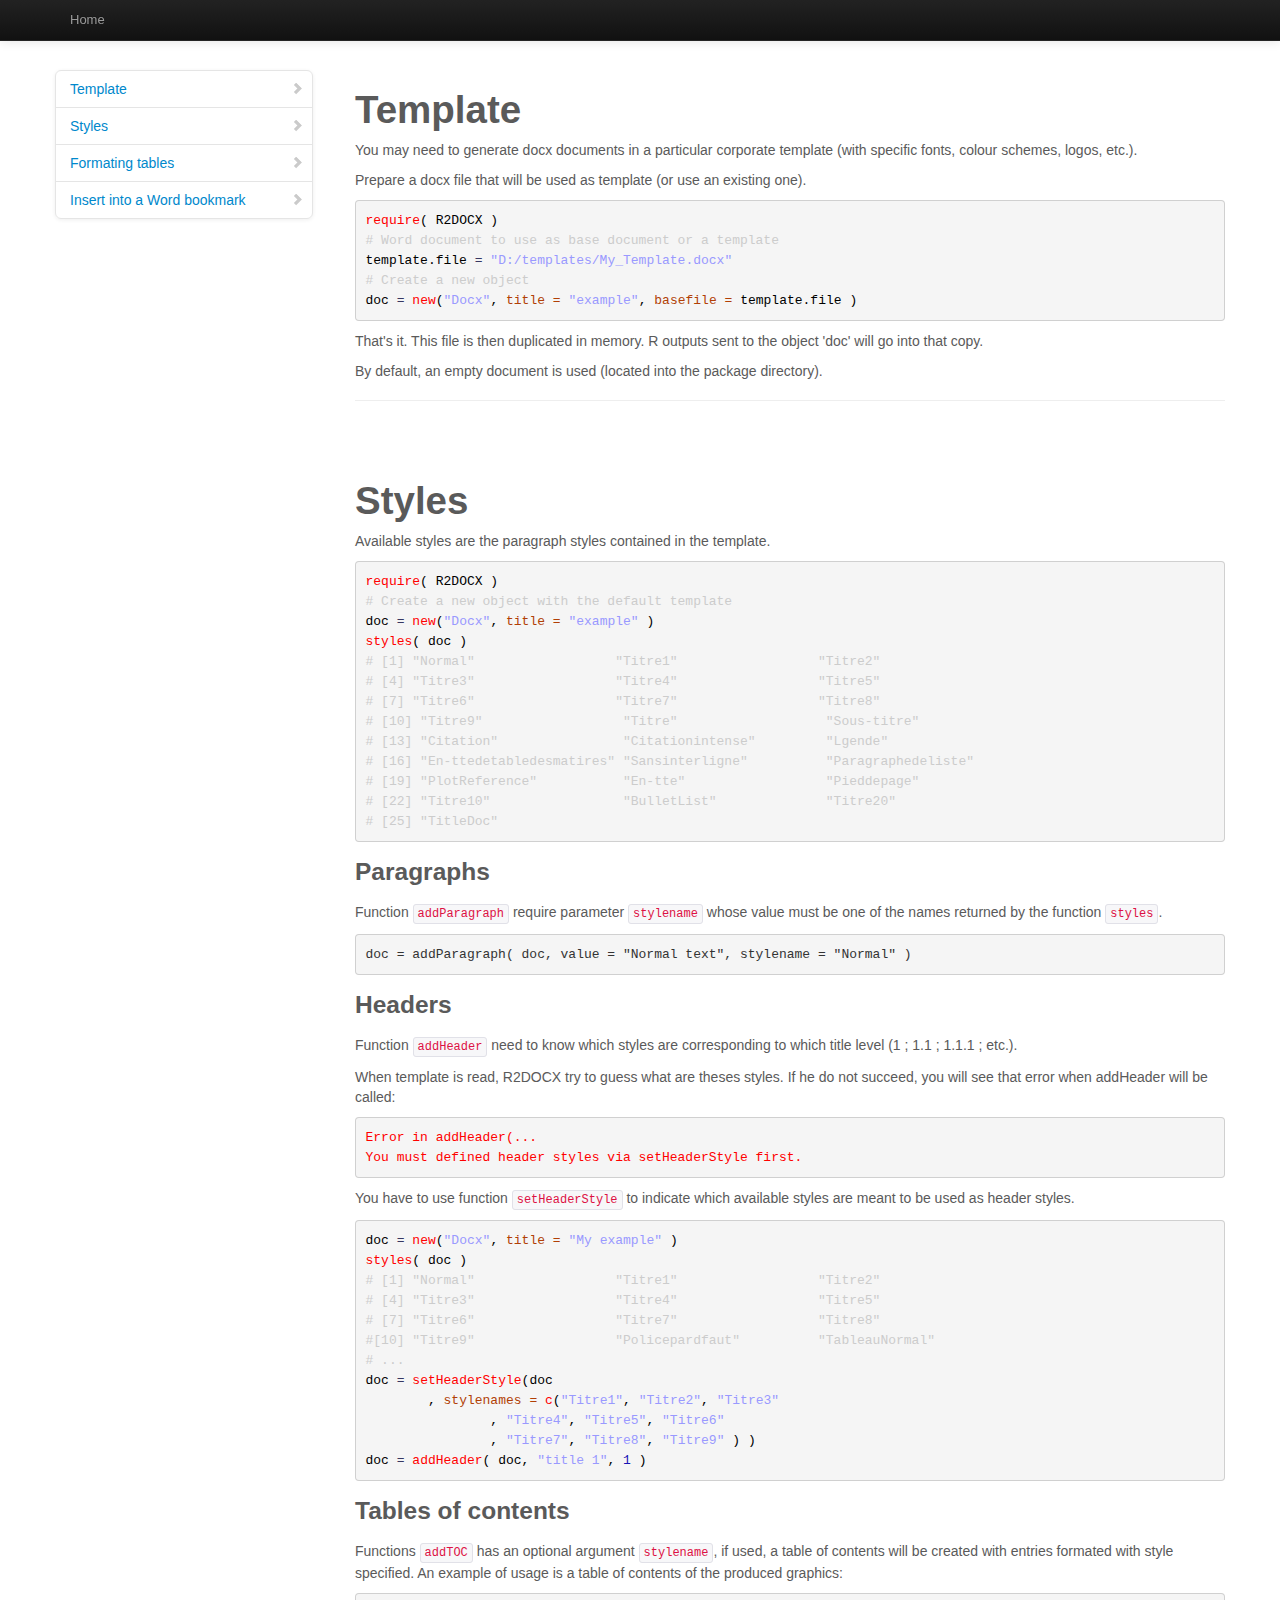
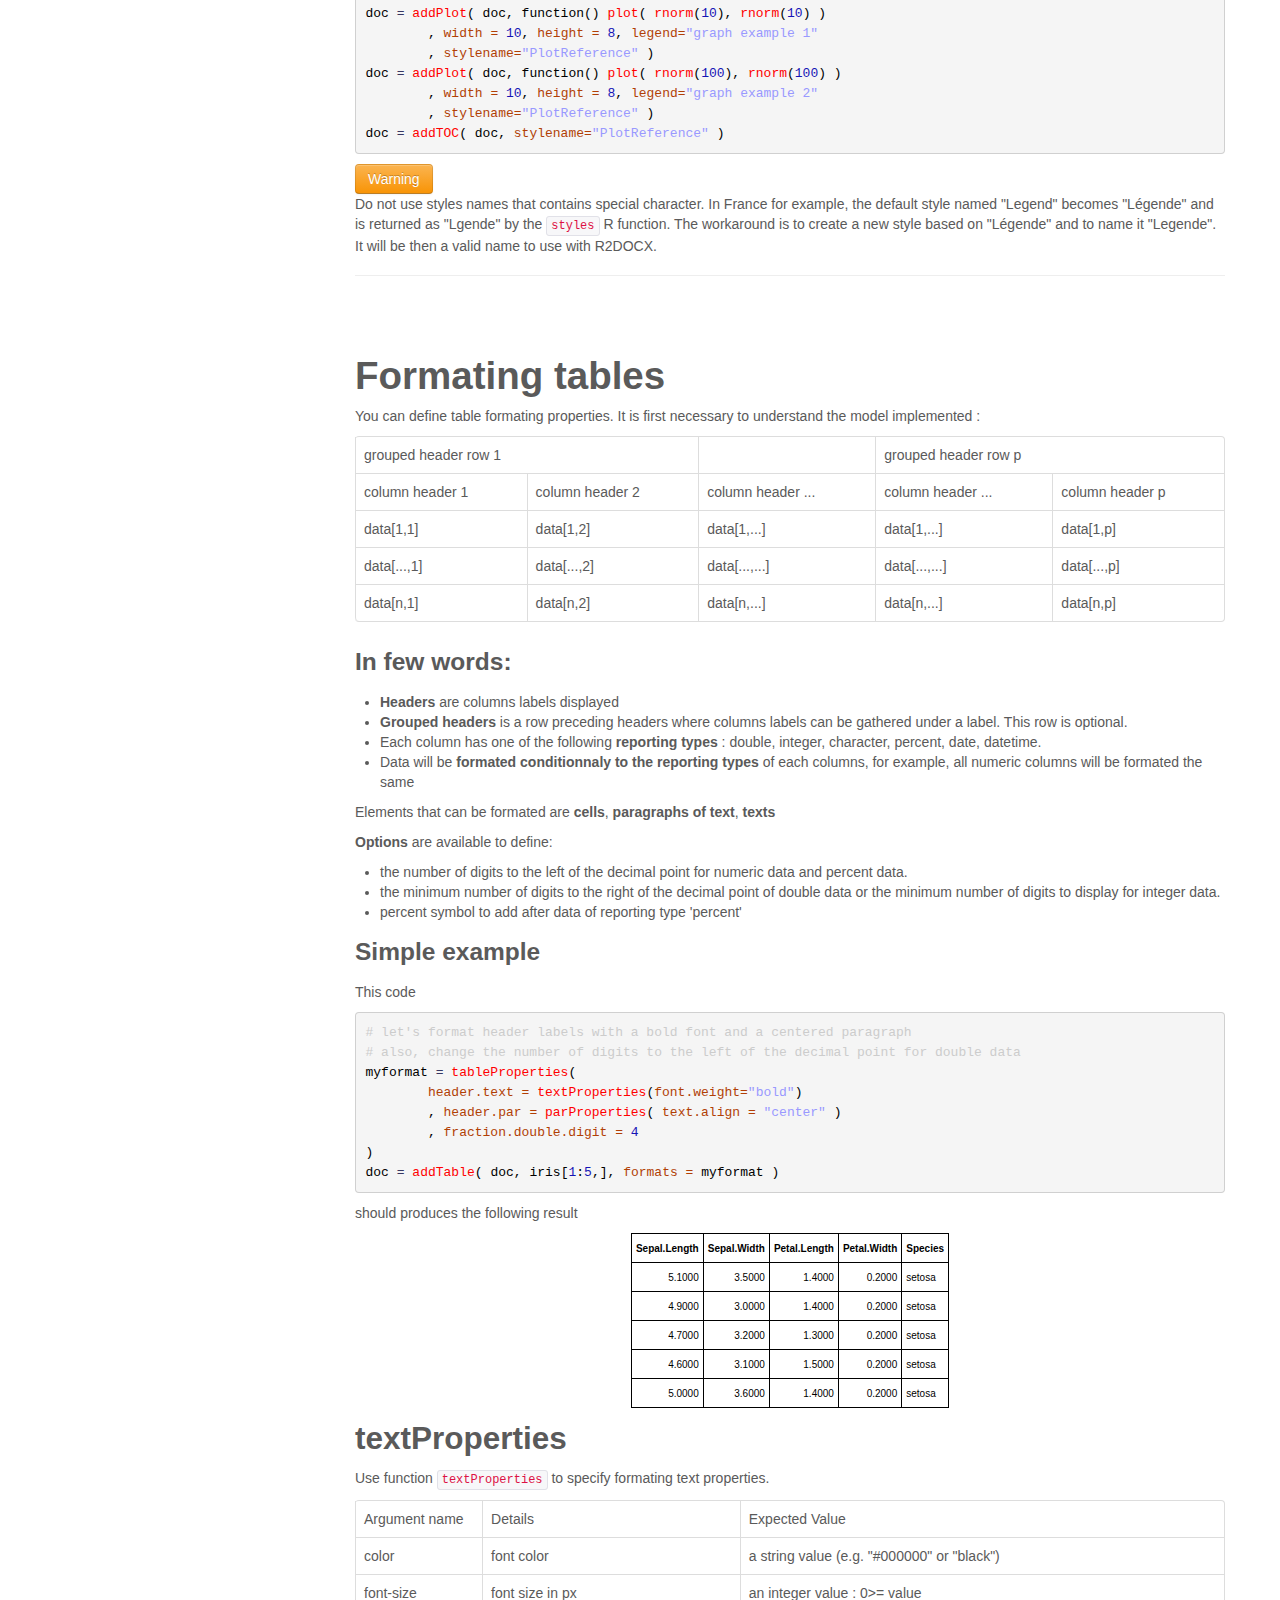
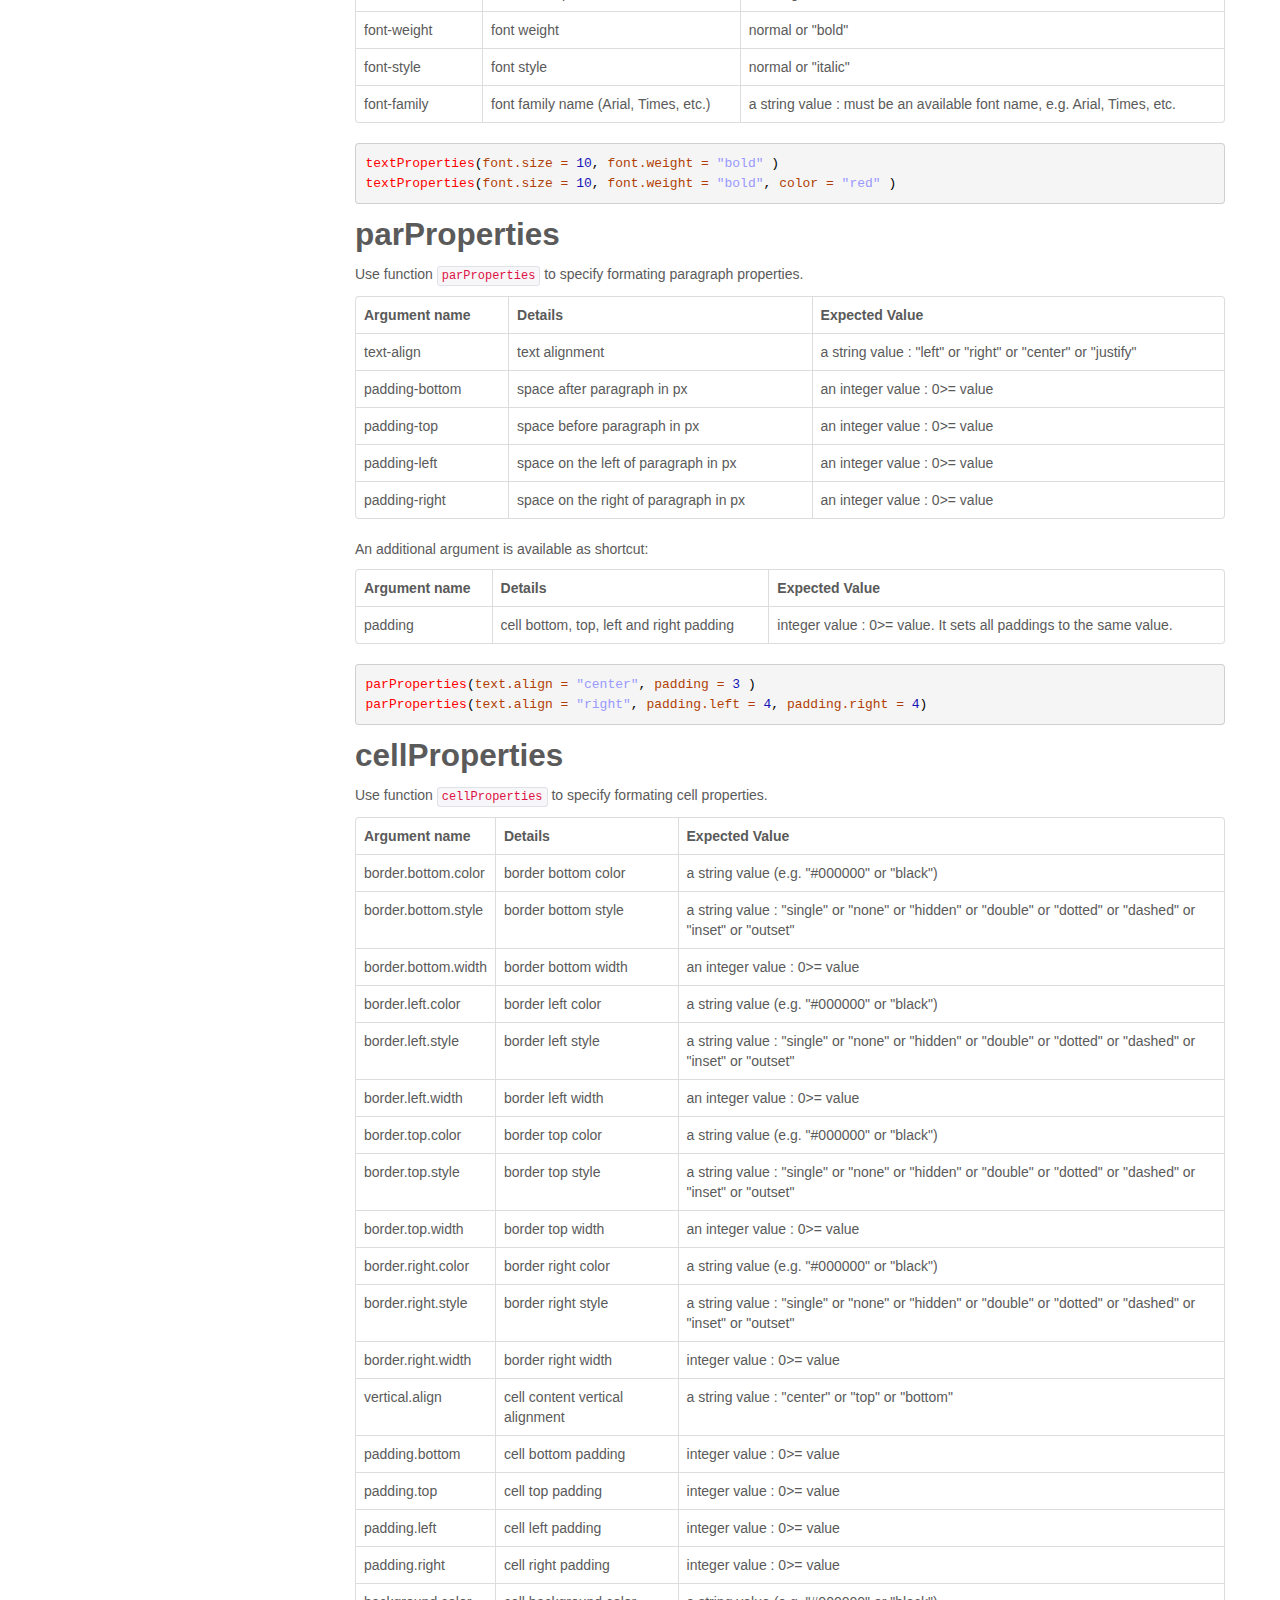
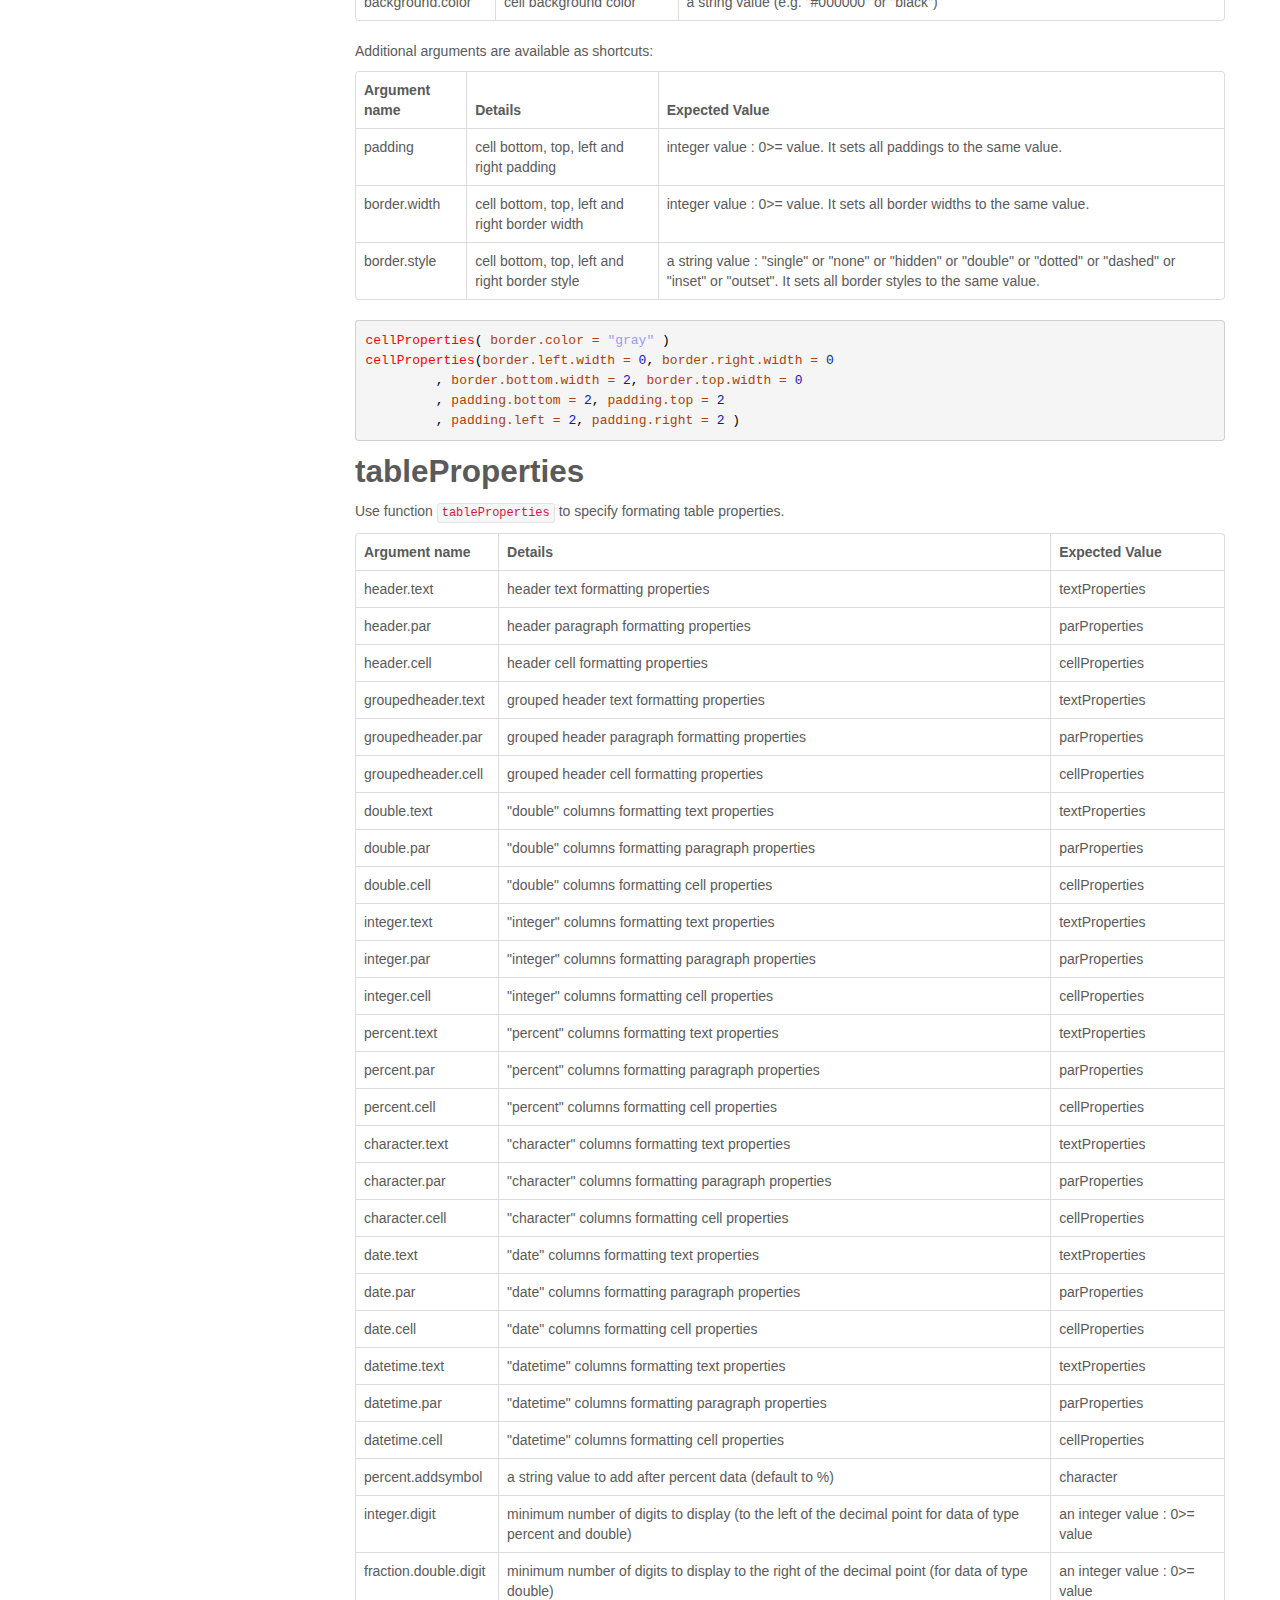
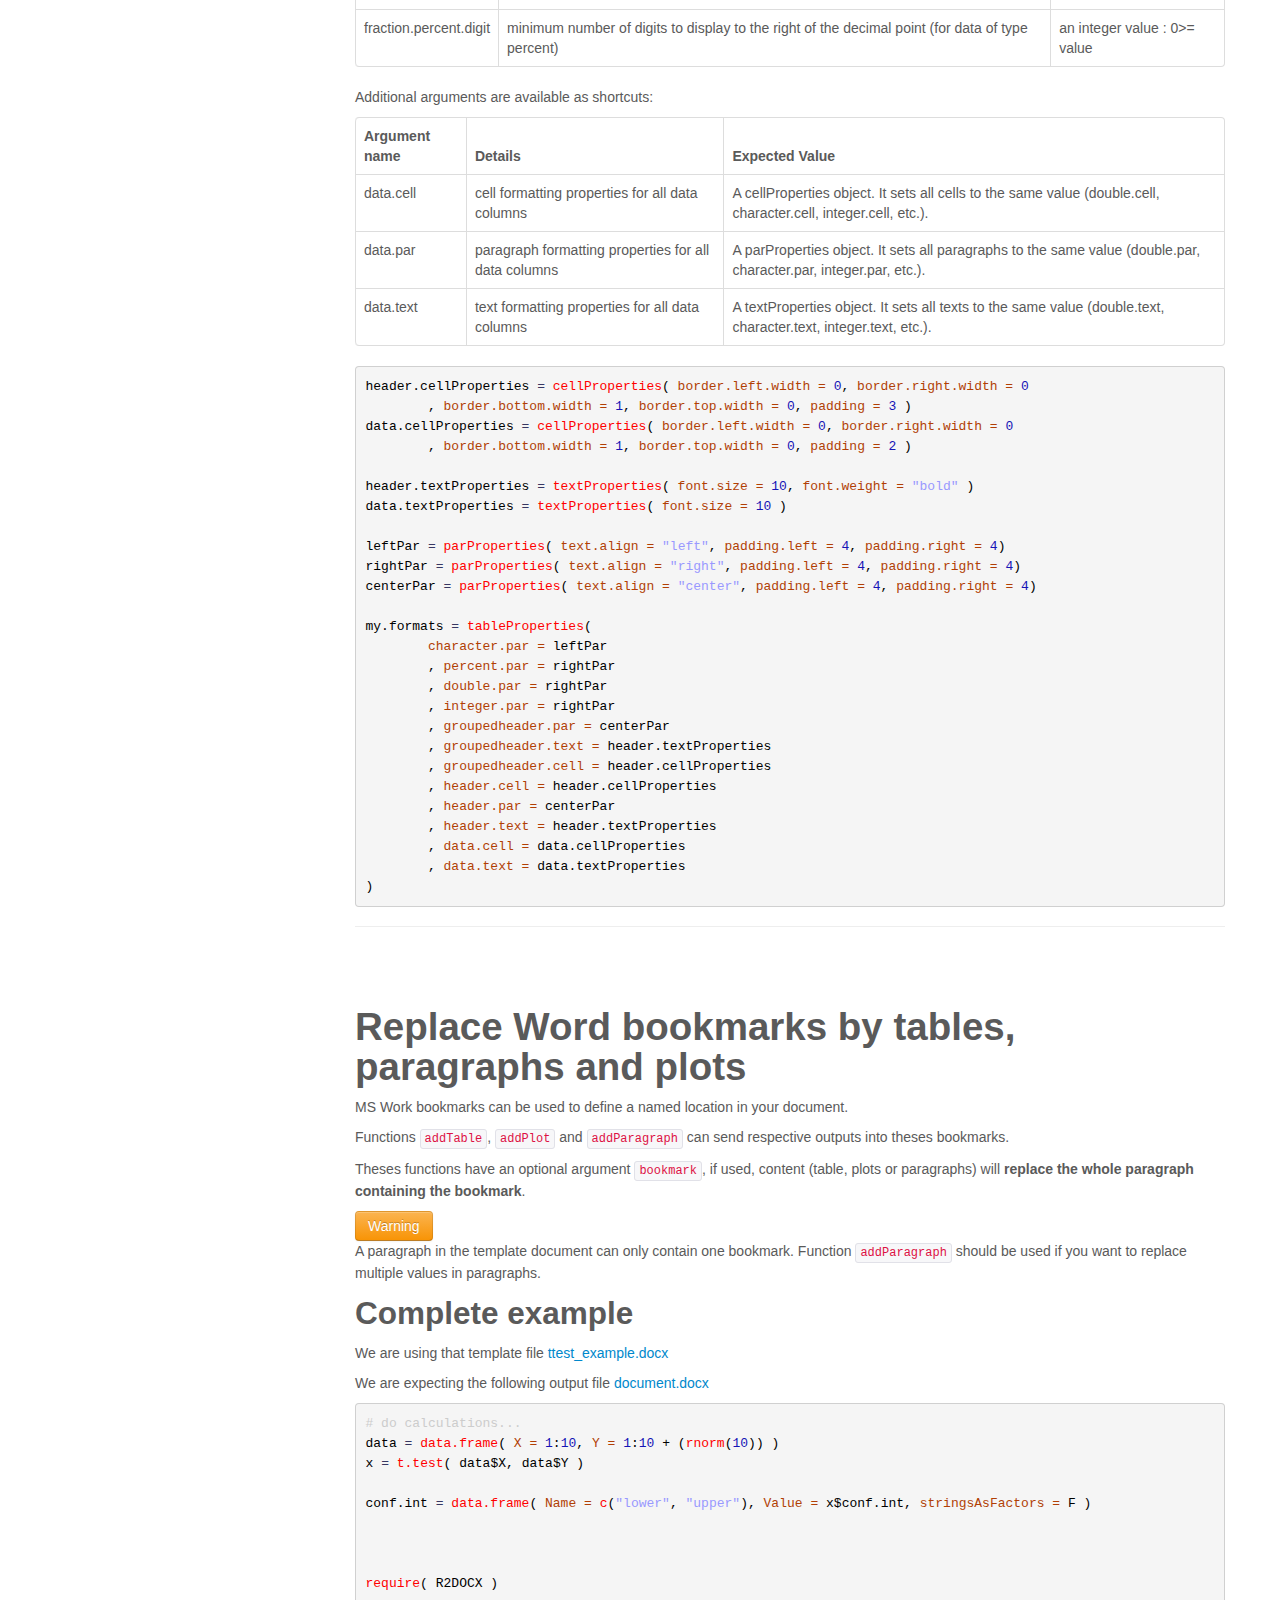
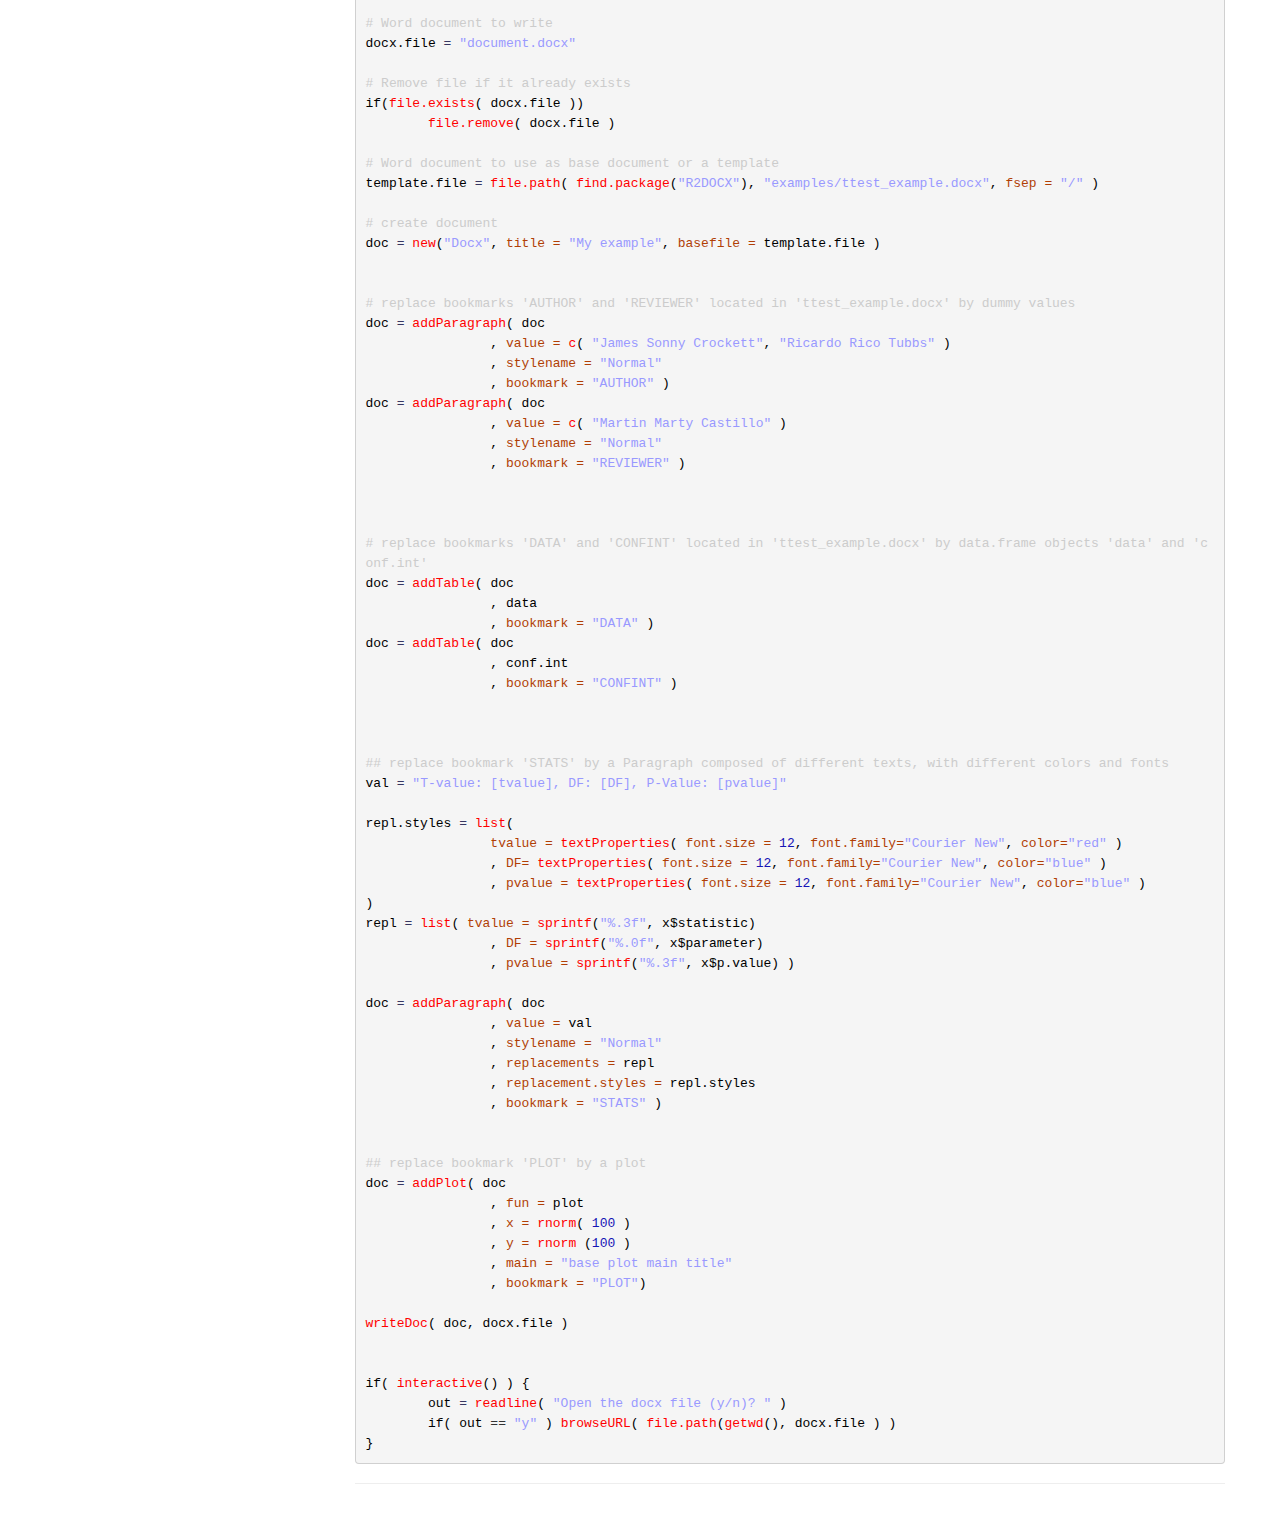
==== details.html @ 95972a30 "First pages commit" ====
<!DOCTYPE html>
<html>
<head>
    <meta name="viewport" content="width=device-width, initial-scale=1.0">
    <meta http-equiv="Content-type" content="text/html charset=UTF-8">
    <title>R2DOCX Documentation</title>
    <link href="css/bootstrap.min.css" rel="stylesheet">
    <link href="css/bootstrap-responsive.min.css" rel="stylesheet">
    <link href="css/highlight.css" rel="stylesheet">
    <link href="css/docs.css" rel="stylesheet">
    <!-- Le HTML5 shim, for IE6-8 support of HTML5 elements -->
    <!--[if lt IE 9]>
      <script src="js/html5shiv.js"></script>
    <![endif]-->
	<script src="js/jquery-1.9.1.min.js"></script>
	<script src="js/bootstrap.min.js"></script>

</head>
<body>
<div class="navbar navbar-inverse navbar-fixed-top">
	<div class="navbar-inner">
		<div class="container">
			<div class="nav-collapse collapse">
				<ul class="nav">
					<li class="navmenu"><a class="dropdown-toggle" href="index.html">Home</a></li>
				</ul>

			</div>
		</div>
	</div>
</div>
<div class="container">
	<div class="row">
		<div id="navbar" class="span3 bs-docs-sidebar">
			<ul class="nav nav-list bs-docs-sidenav">
				<li><a href="#template"><i class="icon-chevron-right"></i>Template</a></li>
				<li><a href="#styles"><i class="icon-chevron-right"></i>Styles</a></li>
				<li><a href="#table_format"><i class="icon-chevron-right"></i>Formating tables</a></li>
				<li><a href="#bookmarking"><i class="icon-chevron-right"></i>Insert into a Word bookmark</a></li>

			</ul>
		</div>
		<div class="span9">
		
			<section id="template">
				<div class="page-header">
					<h1>Template</h1>
					<div>
						<p>You may need to generate docx documents in a particular corporate template (with specific fonts, colour schemes, logos, etc.).</p>
						<p>Prepare a docx file that will be used as template (or use an existing one).</p>
					</div>

<pre>
<span class="functioncall">require</span><span class="keyword">(</span> <span class="symbol">R2DOCX</span> <span class="keyword">)</span>
<span class="comment"># Word document to use as base document or a template</span>
<span class="symbol">template.file</span> <span class="assignement">=</span> <span class="string">"D:/templates/My_Template.docx"</span>
<span class="comment"># Create a new object</span>
<span class="symbol">doc</span> <span class="assignement">=</span> <span class="functioncall">new</span><span class="keyword">(</span><span class="string">"Docx"</span><span class="keyword">,</span> <span class="argument">title</span> <span class="argument">=</span> <span class="string">"example"</span><span class="keyword">,</span> <span class="argument">basefile</span> <span class="argument">=</span> <span class="symbol">template.file</span> <span class="keyword">)</span>
</pre>
					<div>
						<p>That's it. This file is then duplicated in memory. R outputs sent to the object 'doc' will go into that copy.</p>
						<p>By default, an empty document is used (located into the package directory).</p>
					</div>
				</div>
			</section>
			
			
			<section id="styles">
				<div class="page-header">
					<h1>Styles</h1>
					<div>
						<p>Available styles are the paragraph styles contained in the template.</p>
					</div>

<pre>
<span class="functioncall">require</span><span class="keyword">(</span> <span class="symbol">R2DOCX</span> <span class="keyword">)</span>
<span class="comment"># Create a new object with the default template</span>
<span class="symbol">doc</span> <span class="assignement">=</span> <span class="functioncall">new</span><span class="keyword">(</span><span class="string">"Docx"</span><span class="keyword">,</span> <span class="argument">title</span> <span class="argument">=</span> <span class="string">"example"</span> <span class="keyword">)</span>
<span class="functioncall">styles</span><span class="keyword">(</span> <span class="symbol">doc</span> <span class="keyword">)</span>
<span class="comment"># [1] "Normal"                  "Titre1"                  "Titre2"                 </span>
<span class="comment"># [4] "Titre3"                  "Titre4"                  "Titre5"                 </span>
<span class="comment"># [7] "Titre6"                  "Titre7"                  "Titre8"                 </span>
<span class="comment"># [10] "Titre9"                  "Titre"                   "Sous-titre"             </span>
<span class="comment"># [13] "Citation"                "Citationintense"         "Lgende"                 </span>
<span class="comment"># [16] "En-ttedetabledesmatires" "Sansinterligne"          "Paragraphedeliste"      </span>
<span class="comment"># [19] "PlotReference"           "En-tte"                  "Pieddepage"             </span>
<span class="comment"># [22] "Titre10"                 "BulletList"              "Titre20"                </span>
<span class="comment"># [25] "TitleDoc"</span>
</pre>
					<div>
						<h3>Paragraphs</h3>
						<p>Function <code>addParagraph</code> require parameter <code>stylename</code> whose value must be one of the names returned by the function <code>styles</code>.</p>
						<pre>doc = addParagraph( doc, value = "Normal text", stylename = "Normal" )</pre>
						<h3>Headers</h3>
						<p>Function <code>addHeader</code> need to know which styles are corresponding to which title level (1 ; 1.1 ; 1.1.1 ; etc.).</p>
						<p>When template is read, R2DOCX try to guess what are theses styles. If he do not succeed, you will see that error when addHeader will be called:</p>
						<pre><span class="functioncall">Error in addHeader(...</span>
<span class="functioncall">You must defined header styles via setHeaderStyle first.</span></pre>
						<p>You have to use function <code>setHeaderStyle</code> to indicate which available styles are meant to be used as header styles.</p>
<pre>
<span class="symbol">doc</span> <span class="assignement">=</span> <span class="functioncall">new</span><span class="keyword">(</span><span class="string">"Docx"</span><span class="keyword">,</span> <span class="argument">title</span> <span class="argument">=</span> <span class="string">"My example"</span> <span class="keyword">)</span>
<span class="functioncall">styles</span><span class="keyword">(</span> <span class="symbol">doc</span> <span class="keyword">)</span>
<span class="comment"># [1] "Normal"                  "Titre1"                  "Titre2"                 </span>
<span class="comment"># [4] "Titre3"                  "Titre4"                  "Titre5"                 </span>
<span class="comment"># [7] "Titre6"                  "Titre7"                  "Titre8"                 </span>
<span class="comment">#[10] "Titre9"                  "Policepardfaut"          "TableauNormal"          </span>
<span class="comment"># ...</span>
<span class="symbol">doc</span> <span class="assignement">=</span> <span class="functioncall">setHeaderStyle</span><span class="keyword">(</span><span class="symbol">doc</span>
        <span class="keyword">,</span> <span class="argument">stylenames</span> <span class="argument">=</span> <span class="functioncall">c</span><span class="keyword">(</span><span class="string">"Titre1"</span><span class="keyword">,</span> <span class="string">"Titre2"</span><span class="keyword">,</span> <span class="string">"Titre3"</span>
                <span class="keyword">,</span> <span class="string">"Titre4"</span><span class="keyword">,</span> <span class="string">"Titre5"</span><span class="keyword">,</span> <span class="string">"Titre6"</span>
                <span class="keyword">,</span> <span class="string">"Titre7"</span><span class="keyword">,</span> <span class="string">"Titre8"</span><span class="keyword">,</span> <span class="string">"Titre9"</span> <span class="keyword">)</span> <span class="keyword">)</span>
<span class="symbol">doc</span> <span class="assignement">=</span> <span class="functioncall">addHeader</span><span class="keyword">(</span> <span class="symbol">doc</span><span class="keyword">,</span> <span class="string">"title 1"</span><span class="keyword">,</span> <span class="number">1</span> <span class="keyword">)</span>
</pre>
						<h3>Tables of contents</h3>
						<p>Functions <code>addTOC</code> has an optional argument <code>stylename</code>, if used, a table of contents will be created with entries formated with style specified. An example of usage is a table of contents of the produced graphics:</p>
<pre>
<span class="symbol">doc</span> <span class="assignement">=</span> <span class="functioncall">addPlot</span><span class="keyword">(</span> <span class="symbol">doc</span><span class="keyword">,</span> <span class="keyword">function</span><span class="keyword">(</span><span class="keyword">)</span> <span class="functioncall">plot</span><span class="keyword">(</span> <span class="functioncall">rnorm</span><span class="keyword">(</span><span class="number">10</span><span class="keyword">)</span><span class="keyword">,</span> <span class="functioncall">rnorm</span><span class="keyword">(</span><span class="number">10</span><span class="keyword">)</span> <span class="keyword">)</span>
        <span class="keyword">,</span> <span class="argument">width</span> <span class="argument">=</span> <span class="number">10</span><span class="keyword">,</span> <span class="argument">height</span> <span class="argument">=</span> <span class="number">8</span><span class="keyword">,</span> <span class="argument">legend</span><span class="argument">=</span><span class="string">"graph example 1"</span>
        <span class="keyword">,</span> <span class="argument">stylename</span><span class="argument">=</span><span class="string">"PlotReference"</span> <span class="keyword">)</span>
<span class="symbol">doc</span> <span class="assignement">=</span> <span class="functioncall">addPlot</span><span class="keyword">(</span> <span class="symbol">doc</span><span class="keyword">,</span> <span class="keyword">function</span><span class="keyword">(</span><span class="keyword">)</span> <span class="functioncall">plot</span><span class="keyword">(</span> <span class="functioncall">rnorm</span><span class="keyword">(</span><span class="number">100</span><span class="keyword">)</span><span class="keyword">,</span> <span class="functioncall">rnorm</span><span class="keyword">(</span><span class="number">100</span><span class="keyword">)</span> <span class="keyword">)</span>
        <span class="keyword">,</span> <span class="argument">width</span> <span class="argument">=</span> <span class="number">10</span><span class="keyword">,</span> <span class="argument">height</span> <span class="argument">=</span> <span class="number">8</span><span class="keyword">,</span> <span class="argument">legend</span><span class="argument">=</span><span class="string">"graph example 2"</span>
        <span class="keyword">,</span> <span class="argument">stylename</span><span class="argument">=</span><span class="string">"PlotReference"</span> <span class="keyword">)</span>
<span class="symbol">doc</span> <span class="assignement">=</span> <span class="functioncall">addTOC</span><span class="keyword">(</span> <span class="symbol">doc</span><span class="keyword">,</span> <span class="argument">stylename</span><span class="argument">=</span><span class="string">"PlotReference"</span> <span class="keyword">)</span>
</pre>
						<p><button type="button" class="btn btn-warning">Warning</button><br/>
							Do not use styles names that contains special character. 
							In France for example, the default style named "Legend" becomes 
							"L&eacute;gende" and is returned as "Lgende" by the <code>styles</code> R 
							function.
							The workaround is to create a new style based on "L&eacute;gende" 
							and to name it "Legende". It will be then a valid name to use with 
							R2DOCX.
						</p>
					</div>
					
				</div>
			</section>			


			<section id="table_format">
				<div class="page-header">
					<h1>Formating tables</h1>
					<div>
						<p>You can define table formating properties. It is first necessary to understand the model implemented :</p>
						<div><table class="table table-bordered">
								<thead>
									<tr>
										<td colspan=2>grouped header row 1</td>
										<td>&nbsp;</td>
										<td colspan=2>grouped header row p</td>
									</tr>
									<tr>
										<td>column header 1</td>
										<td>column header 2</td>
										<td>column header ...</td>
										<td>column header ...</td>
										<td>column header p</td>
									</tr>
								</thead>
								<tbody>
									<tr>
										<td>data[1,1]</td>
										<td>data[1,2]</td>
										<td>data[1,...]</td>
										<td>data[1,...]</td>
										<td>data[1,p]</td>
									</tr>
									<tr>
										<td>data[...,1]</td>
										<td>data[...,2]</td>
										<td>data[...,...]</td>
										<td>data[...,...]</td>
										<td>data[...,p]</td>
									</tr>
									<tr>
										<td>data[n,1]</td>
										<td>data[n,2]</td>
										<td>data[n,...]</td>
										<td>data[n,...]</td>
										<td>data[n,p]</td>
									</tr>
								</tbody>
							</table></div>
						<h3>In few words:</h3>
						<ul>
							<li><strong>Headers</strong> are columns labels displayed</li>
							<li><strong>Grouped headers</strong> is a row preceding headers where columns labels can be gathered under a label. This row is optional.</li>
							<li>Each column has one of the following <strong>reporting types</strong> : double, integer, character, percent, date, datetime.</li>
							<li>Data will be <strong>formated conditionnaly to the reporting types</strong> of each columns, for example, all numeric columns will be formated the same</li>
						</ul>
						<p>Elements that can be formated are <strong>cells</strong>, <strong>paragraphs of text</strong>, <strong>texts</strong></p>
						<p><strong>Options</strong> are available to define:</p>
						<ul>
							<li>the number of digits to the left of the decimal point for numeric data and percent data.</li>
							<li>the minimum number of digits to the right of the decimal point of double data or the minimum number of digits to display for integer data.</li>
							<li>percent symbol to add after data of reporting type 'percent'</li>
						</ul>


						<h3>Simple example</h3>
						<p>This code</p>
<pre>
<span class="comment"># let's format header labels with a bold font and a centered paragraph</span>
<span class="comment"># also, change the number of digits to the left of the decimal point for double data</span>
<span class="symbol">myformat</span> <span class="assignement">=</span> <span class="functioncall">tableProperties</span><span class="keyword">(</span>
        <span class="argument">header.text</span> <span class="argument">=</span> <span class="functioncall">textProperties</span><span class="keyword">(</span><span class="argument">font.weight</span><span class="argument">=</span><span class="string">"bold"</span><span class="keyword">)</span>
        <span class="keyword">,</span> <span class="argument">header.par</span> <span class="argument">=</span> <span class="functioncall">parProperties</span><span class="keyword">(</span> <span class="argument">text.align</span> <span class="argument">=</span> <span class="string">"center"</span> <span class="keyword">)</span>
        <span class="keyword">,</span> <span class="argument">fraction.double.digit</span> <span class="argument">=</span> <span class="number">4</span>
<span class="keyword">)</span>
<span class="symbol">doc</span> <span class="assignement">=</span> <span class="functioncall">addTable</span><span class="keyword">(</span> <span class="symbol">doc</span><span class="keyword">,</span> <span class="symbol">iris</span><span class="keyword">[</span><span class="number">1</span><span class="keyword">:</span><span class="number">5</span><span class="keyword">,</span><span class="keyword">]</span><span class="keyword">,</span> <span class="argument">formats</span> <span class="argument">=</span> <span class="symbol">myformat</span> <span class="keyword">)</span>
</pre>
						<p>should produces the following result </p>
						<div align="center">
							<table id="k919PW70NFE8">
								<thead>
									<tr>
											<td style="border-bottom-color:black;border-bottom-style:solid;border-bottom-width:1px;border-left-color:black;border-left-style:solid;border-left-width:1px;border-top-color:black;border-top-style:solid;border-top-width:1px;border-right-color:black;border-right-style:solid;border-right-width:1px;vertical-align:middle;padding-bottom:2px;padding-top:2px;padding-left:3px;padding-right:3px;">
												<div style="text-align:center;padding-bottom:1px;padding-top:1px;padding-left:1px;padding-right:1px;"><span style="color:black;font-size:10px;font-weight:bold;font-style:normal;font-family:Arial;">Sepal.Length</span></div>
											</td>
											<td style="border-bottom-color:black;border-bottom-style:solid;border-bottom-width:1px;border-left-color:black;border-left-style:solid;border-left-width:1px;border-top-color:black;border-top-style:solid;border-top-width:1px;border-right-color:black;border-right-style:solid;border-right-width:1px;vertical-align:middle;padding-bottom:2px;padding-top:2px;padding-left:3px;padding-right:3px;">
												<div style="text-align:center;padding-bottom:1px;padding-top:1px;padding-left:1px;padding-right:1px;"><span style="color:black;font-size:10px;font-weight:bold;font-style:normal;font-family:Arial;">Sepal.Width</span></div>
											</td>
											<td style="border-bottom-color:black;border-bottom-style:solid;border-bottom-width:1px;border-left-color:black;border-left-style:solid;border-left-width:1px;border-top-color:black;border-top-style:solid;border-top-width:1px;border-right-color:black;border-right-style:solid;border-right-width:1px;vertical-align:middle;padding-bottom:2px;padding-top:2px;padding-left:3px;padding-right:3px;">
												<div style="text-align:center;padding-bottom:1px;padding-top:1px;padding-left:1px;padding-right:1px;"><span style="color:black;font-size:10px;font-weight:bold;font-style:normal;font-family:Arial;">Petal.Length</span></div>
											</td>
											<td style="border-bottom-color:black;border-bottom-style:solid;border-bottom-width:1px;border-left-color:black;border-left-style:solid;border-left-width:1px;border-top-color:black;border-top-style:solid;border-top-width:1px;border-right-color:black;border-right-style:solid;border-right-width:1px;vertical-align:middle;padding-bottom:2px;padding-top:2px;padding-left:3px;padding-right:3px;">
												<div style="text-align:center;padding-bottom:1px;padding-top:1px;padding-left:1px;padding-right:1px;"><span style="color:black;font-size:10px;font-weight:bold;font-style:normal;font-family:Arial;">Petal.Width</span></div>
											</td>
											<td style="border-bottom-color:black;border-bottom-style:solid;border-bottom-width:1px;border-left-color:black;border-left-style:solid;border-left-width:1px;border-top-color:black;border-top-style:solid;border-top-width:1px;border-right-color:black;border-right-style:solid;border-right-width:1px;vertical-align:middle;padding-bottom:2px;padding-top:2px;padding-left:3px;padding-right:3px;">
												<div style="text-align:center;padding-bottom:1px;padding-top:1px;padding-left:1px;padding-right:1px;"><span style="color:black;font-size:10px;font-weight:bold;font-style:normal;font-family:Arial;">Species</span></div>
											</td>
									</tr>
								</thead>
								<tbody>
									<tr>
											<td style="border-bottom-color:black;border-bottom-style:solid;border-bottom-width:1px;border-left-color:black;border-left-style:solid;border-left-width:1px;border-top-color:black;border-top-style:solid;border-top-width:1px;border-right-color:black;border-right-style:solid;border-right-width:1px;vertical-align:middle;padding-bottom:2px;padding-top:2px;padding-left:3px;padding-right:3px;">
												<div style="text-align:right;padding-bottom:1px;padding-top:1px;padding-left:1px;padding-right:1px;"><span style="color:black;font-size:10px;font-weight:normal;font-style:normal;font-family:Arial;">5.1000</span></div>
											</td>
											<td style="border-bottom-color:black;border-bottom-style:solid;border-bottom-width:1px;border-left-color:black;border-left-style:solid;border-left-width:1px;border-top-color:black;border-top-style:solid;border-top-width:1px;border-right-color:black;border-right-style:solid;border-right-width:1px;vertical-align:middle;padding-bottom:2px;padding-top:2px;padding-left:3px;padding-right:3px;">
												<div style="text-align:right;padding-bottom:1px;padding-top:1px;padding-left:1px;padding-right:1px;"><span style="color:black;font-size:10px;font-weight:normal;font-style:normal;font-family:Arial;">3.5000</span></div>
											</td>
											<td style="border-bottom-color:black;border-bottom-style:solid;border-bottom-width:1px;border-left-color:black;border-left-style:solid;border-left-width:1px;border-top-color:black;border-top-style:solid;border-top-width:1px;border-right-color:black;border-right-style:solid;border-right-width:1px;vertical-align:middle;padding-bottom:2px;padding-top:2px;padding-left:3px;padding-right:3px;">
												<div style="text-align:right;padding-bottom:1px;padding-top:1px;padding-left:1px;padding-right:1px;"><span style="color:black;font-size:10px;font-weight:normal;font-style:normal;font-family:Arial;">1.4000</span></div>
											</td>
											<td style="border-bottom-color:black;border-bottom-style:solid;border-bottom-width:1px;border-left-color:black;border-left-style:solid;border-left-width:1px;border-top-color:black;border-top-style:solid;border-top-width:1px;border-right-color:black;border-right-style:solid;border-right-width:1px;vertical-align:middle;padding-bottom:2px;padding-top:2px;padding-left:3px;padding-right:3px;">
												<div style="text-align:right;padding-bottom:1px;padding-top:1px;padding-left:1px;padding-right:1px;"><span style="color:black;font-size:10px;font-weight:normal;font-style:normal;font-family:Arial;">0.2000</span></div>
											</td>
											<td style="border-bottom-color:black;border-bottom-style:solid;border-bottom-width:1px;border-left-color:black;border-left-style:solid;border-left-width:1px;border-top-color:black;border-top-style:solid;border-top-width:1px;border-right-color:black;border-right-style:solid;border-right-width:1px;vertical-align:middle;padding-bottom:2px;padding-top:2px;padding-left:3px;padding-right:3px;">
												<div style="text-align:left;padding-bottom:1px;padding-top:1px;padding-left:1px;padding-right:1px;"><span style="color:black;font-size:10px;font-weight:normal;font-style:normal;font-family:Arial;">setosa</span></div>
											</td>
									</tr>
									<tr>
											<td style="border-bottom-color:black;border-bottom-style:solid;border-bottom-width:1px;border-left-color:black;border-left-style:solid;border-left-width:1px;border-top-color:black;border-top-style:solid;border-top-width:1px;border-right-color:black;border-right-style:solid;border-right-width:1px;vertical-align:middle;padding-bottom:2px;padding-top:2px;padding-left:3px;padding-right:3px;">
												<div style="text-align:right;padding-bottom:1px;padding-top:1px;padding-left:1px;padding-right:1px;"><span style="color:black;font-size:10px;font-weight:normal;font-style:normal;font-family:Arial;">4.9000</span></div>
											</td>
											<td style="border-bottom-color:black;border-bottom-style:solid;border-bottom-width:1px;border-left-color:black;border-left-style:solid;border-left-width:1px;border-top-color:black;border-top-style:solid;border-top-width:1px;border-right-color:black;border-right-style:solid;border-right-width:1px;vertical-align:middle;padding-bottom:2px;padding-top:2px;padding-left:3px;padding-right:3px;">
												<div style="text-align:right;padding-bottom:1px;padding-top:1px;padding-left:1px;padding-right:1px;"><span style="color:black;font-size:10px;font-weight:normal;font-style:normal;font-family:Arial;">3.0000</span></div>
											</td>
											<td style="border-bottom-color:black;border-bottom-style:solid;border-bottom-width:1px;border-left-color:black;border-left-style:solid;border-left-width:1px;border-top-color:black;border-top-style:solid;border-top-width:1px;border-right-color:black;border-right-style:solid;border-right-width:1px;vertical-align:middle;padding-bottom:2px;padding-top:2px;padding-left:3px;padding-right:3px;">
												<div style="text-align:right;padding-bottom:1px;padding-top:1px;padding-left:1px;padding-right:1px;"><span style="color:black;font-size:10px;font-weight:normal;font-style:normal;font-family:Arial;">1.4000</span></div>
											</td>
											<td style="border-bottom-color:black;border-bottom-style:solid;border-bottom-width:1px;border-left-color:black;border-left-style:solid;border-left-width:1px;border-top-color:black;border-top-style:solid;border-top-width:1px;border-right-color:black;border-right-style:solid;border-right-width:1px;vertical-align:middle;padding-bottom:2px;padding-top:2px;padding-left:3px;padding-right:3px;">
												<div style="text-align:right;padding-bottom:1px;padding-top:1px;padding-left:1px;padding-right:1px;"><span style="color:black;font-size:10px;font-weight:normal;font-style:normal;font-family:Arial;">0.2000</span></div>
											</td>
											<td style="border-bottom-color:black;border-bottom-style:solid;border-bottom-width:1px;border-left-color:black;border-left-style:solid;border-left-width:1px;border-top-color:black;border-top-style:solid;border-top-width:1px;border-right-color:black;border-right-style:solid;border-right-width:1px;vertical-align:middle;padding-bottom:2px;padding-top:2px;padding-left:3px;padding-right:3px;">
												<div style="text-align:left;padding-bottom:1px;padding-top:1px;padding-left:1px;padding-right:1px;"><span style="color:black;font-size:10px;font-weight:normal;font-style:normal;font-family:Arial;">setosa</span></div>
											</td>
									</tr>
									<tr>
											<td style="border-bottom-color:black;border-bottom-style:solid;border-bottom-width:1px;border-left-color:black;border-left-style:solid;border-left-width:1px;border-top-color:black;border-top-style:solid;border-top-width:1px;border-right-color:black;border-right-style:solid;border-right-width:1px;vertical-align:middle;padding-bottom:2px;padding-top:2px;padding-left:3px;padding-right:3px;">
												<div style="text-align:right;padding-bottom:1px;padding-top:1px;padding-left:1px;padding-right:1px;"><span style="color:black;font-size:10px;font-weight:normal;font-style:normal;font-family:Arial;">4.7000</span></div>
											</td>
											<td style="border-bottom-color:black;border-bottom-style:solid;border-bottom-width:1px;border-left-color:black;border-left-style:solid;border-left-width:1px;border-top-color:black;border-top-style:solid;border-top-width:1px;border-right-color:black;border-right-style:solid;border-right-width:1px;vertical-align:middle;padding-bottom:2px;padding-top:2px;padding-left:3px;padding-right:3px;">
												<div style="text-align:right;padding-bottom:1px;padding-top:1px;padding-left:1px;padding-right:1px;"><span style="color:black;font-size:10px;font-weight:normal;font-style:normal;font-family:Arial;">3.2000</span></div>
											</td>
											<td style="border-bottom-color:black;border-bottom-style:solid;border-bottom-width:1px;border-left-color:black;border-left-style:solid;border-left-width:1px;border-top-color:black;border-top-style:solid;border-top-width:1px;border-right-color:black;border-right-style:solid;border-right-width:1px;vertical-align:middle;padding-bottom:2px;padding-top:2px;padding-left:3px;padding-right:3px;">
												<div style="text-align:right;padding-bottom:1px;padding-top:1px;padding-left:1px;padding-right:1px;"><span style="color:black;font-size:10px;font-weight:normal;font-style:normal;font-family:Arial;">1.3000</span></div>
											</td>
											<td style="border-bottom-color:black;border-bottom-style:solid;border-bottom-width:1px;border-left-color:black;border-left-style:solid;border-left-width:1px;border-top-color:black;border-top-style:solid;border-top-width:1px;border-right-color:black;border-right-style:solid;border-right-width:1px;vertical-align:middle;padding-bottom:2px;padding-top:2px;padding-left:3px;padding-right:3px;">
												<div style="text-align:right;padding-bottom:1px;padding-top:1px;padding-left:1px;padding-right:1px;"><span style="color:black;font-size:10px;font-weight:normal;font-style:normal;font-family:Arial;">0.2000</span></div>
											</td>
											<td style="border-bottom-color:black;border-bottom-style:solid;border-bottom-width:1px;border-left-color:black;border-left-style:solid;border-left-width:1px;border-top-color:black;border-top-style:solid;border-top-width:1px;border-right-color:black;border-right-style:solid;border-right-width:1px;vertical-align:middle;padding-bottom:2px;padding-top:2px;padding-left:3px;padding-right:3px;">
												<div style="text-align:left;padding-bottom:1px;padding-top:1px;padding-left:1px;padding-right:1px;"><span style="color:black;font-size:10px;font-weight:normal;font-style:normal;font-family:Arial;">setosa</span></div>
											</td>
									</tr>
									<tr>
											<td style="border-bottom-color:black;border-bottom-style:solid;border-bottom-width:1px;border-left-color:black;border-left-style:solid;border-left-width:1px;border-top-color:black;border-top-style:solid;border-top-width:1px;border-right-color:black;border-right-style:solid;border-right-width:1px;vertical-align:middle;padding-bottom:2px;padding-top:2px;padding-left:3px;padding-right:3px;">
												<div style="text-align:right;padding-bottom:1px;padding-top:1px;padding-left:1px;padding-right:1px;"><span style="color:black;font-size:10px;font-weight:normal;font-style:normal;font-family:Arial;">4.6000</span></div>
											</td>
											<td style="border-bottom-color:black;border-bottom-style:solid;border-bottom-width:1px;border-left-color:black;border-left-style:solid;border-left-width:1px;border-top-color:black;border-top-style:solid;border-top-width:1px;border-right-color:black;border-right-style:solid;border-right-width:1px;vertical-align:middle;padding-bottom:2px;padding-top:2px;padding-left:3px;padding-right:3px;">
												<div style="text-align:right;padding-bottom:1px;padding-top:1px;padding-left:1px;padding-right:1px;"><span style="color:black;font-size:10px;font-weight:normal;font-style:normal;font-family:Arial;">3.1000</span></div>
											</td>
											<td style="border-bottom-color:black;border-bottom-style:solid;border-bottom-width:1px;border-left-color:black;border-left-style:solid;border-left-width:1px;border-top-color:black;border-top-style:solid;border-top-width:1px;border-right-color:black;border-right-style:solid;border-right-width:1px;vertical-align:middle;padding-bottom:2px;padding-top:2px;padding-left:3px;padding-right:3px;">
												<div style="text-align:right;padding-bottom:1px;padding-top:1px;padding-left:1px;padding-right:1px;"><span style="color:black;font-size:10px;font-weight:normal;font-style:normal;font-family:Arial;">1.5000</span></div>
											</td>
											<td style="border-bottom-color:black;border-bottom-style:solid;border-bottom-width:1px;border-left-color:black;border-left-style:solid;border-left-width:1px;border-top-color:black;border-top-style:solid;border-top-width:1px;border-right-color:black;border-right-style:solid;border-right-width:1px;vertical-align:middle;padding-bottom:2px;padding-top:2px;padding-left:3px;padding-right:3px;">
												<div style="text-align:right;padding-bottom:1px;padding-top:1px;padding-left:1px;padding-right:1px;"><span style="color:black;font-size:10px;font-weight:normal;font-style:normal;font-family:Arial;">0.2000</span></div>
											</td>
											<td style="border-bottom-color:black;border-bottom-style:solid;border-bottom-width:1px;border-left-color:black;border-left-style:solid;border-left-width:1px;border-top-color:black;border-top-style:solid;border-top-width:1px;border-right-color:black;border-right-style:solid;border-right-width:1px;vertical-align:middle;padding-bottom:2px;padding-top:2px;padding-left:3px;padding-right:3px;">
												<div style="text-align:left;padding-bottom:1px;padding-top:1px;padding-left:1px;padding-right:1px;"><span style="color:black;font-size:10px;font-weight:normal;font-style:normal;font-family:Arial;">setosa</span></div>
											</td>
									</tr>
									<tr>
											<td style="border-bottom-color:black;border-bottom-style:solid;border-bottom-width:1px;border-left-color:black;border-left-style:solid;border-left-width:1px;border-top-color:black;border-top-style:solid;border-top-width:1px;border-right-color:black;border-right-style:solid;border-right-width:1px;vertical-align:middle;padding-bottom:2px;padding-top:2px;padding-left:3px;padding-right:3px;">
												<div style="text-align:right;padding-bottom:1px;padding-top:1px;padding-left:1px;padding-right:1px;"><span style="color:black;font-size:10px;font-weight:normal;font-style:normal;font-family:Arial;">5.0000</span></div>
											</td>
											<td style="border-bottom-color:black;border-bottom-style:solid;border-bottom-width:1px;border-left-color:black;border-left-style:solid;border-left-width:1px;border-top-color:black;border-top-style:solid;border-top-width:1px;border-right-color:black;border-right-style:solid;border-right-width:1px;vertical-align:middle;padding-bottom:2px;padding-top:2px;padding-left:3px;padding-right:3px;">
												<div style="text-align:right;padding-bottom:1px;padding-top:1px;padding-left:1px;padding-right:1px;"><span style="color:black;font-size:10px;font-weight:normal;font-style:normal;font-family:Arial;">3.6000</span></div>
											</td>
											<td style="border-bottom-color:black;border-bottom-style:solid;border-bottom-width:1px;border-left-color:black;border-left-style:solid;border-left-width:1px;border-top-color:black;border-top-style:solid;border-top-width:1px;border-right-color:black;border-right-style:solid;border-right-width:1px;vertical-align:middle;padding-bottom:2px;padding-top:2px;padding-left:3px;padding-right:3px;">
												<div style="text-align:right;padding-bottom:1px;padding-top:1px;padding-left:1px;padding-right:1px;"><span style="color:black;font-size:10px;font-weight:normal;font-style:normal;font-family:Arial;">1.4000</span></div>
											</td>
											<td style="border-bottom-color:black;border-bottom-style:solid;border-bottom-width:1px;border-left-color:black;border-left-style:solid;border-left-width:1px;border-top-color:black;border-top-style:solid;border-top-width:1px;border-right-color:black;border-right-style:solid;border-right-width:1px;vertical-align:middle;padding-bottom:2px;padding-top:2px;padding-left:3px;padding-right:3px;">
												<div style="text-align:right;padding-bottom:1px;padding-top:1px;padding-left:1px;padding-right:1px;"><span style="color:black;font-size:10px;font-weight:normal;font-style:normal;font-family:Arial;">0.2000</span></div>
											</td>
											<td style="border-bottom-color:black;border-bottom-style:solid;border-bottom-width:1px;border-left-color:black;border-left-style:solid;border-left-width:1px;border-top-color:black;border-top-style:solid;border-top-width:1px;border-right-color:black;border-right-style:solid;border-right-width:1px;vertical-align:middle;padding-bottom:2px;padding-top:2px;padding-left:3px;padding-right:3px;">
												<div style="text-align:left;padding-bottom:1px;padding-top:1px;padding-left:1px;padding-right:1px;"><span style="color:black;font-size:10px;font-weight:normal;font-style:normal;font-family:Arial;">setosa</span></div>
											</td>
									</tr>
								
								</tbody>
							</table>
						</div>						
						



						<h2>textProperties</h2>
						<p>Use function <code>textProperties</code> to specify formating text properties.</p>
						<div align="center">
							<table class="table table-bordered">
								<thead>
									<tr>
										<td>Argument name</td>
										<td>Details</td>
										<td>Expected Value</td>
									</tr>
								</thead>
								<tbody>
									<tr>
										<td>color</td>
										<td>font color</td>
										<td>a string value (e.g. "#000000" or "black")</td>
									</tr>
									<tr>
										<td>font-size</td>
										<td>font size in px</td>
										<td>an integer value : 0&gt;= value</td>
									</tr>
									<tr>
										<td>font-weight</td>
										<td>font weight</td>
										<td>normal or "bold"</td>
									</tr>
									<tr>
										<td>font-style</td>
										<td>font style</td>
										<td>normal or "italic"</td>
									</tr>
									<tr>
										<td>font-family</td>
										<td>font family name (Arial, Times, etc.)</td>
										<td>a string value : must be an available font name, e.g.
											Arial, Times, etc.</td>
									</tr>
								</tbody>
							</table>
						</div>
<pre>
<span class="functioncall">textProperties</span><span class="keyword">(</span><span class="argument">font.size</span> <span class="argument">=</span> <span class="number">10</span><span class="keyword">,</span> <span class="argument">font.weight</span> <span class="argument">=</span> <span class="string">"bold"</span> <span class="keyword">)</span>
<span class="functioncall">textProperties</span><span class="keyword">(</span><span class="argument">font.size</span> <span class="argument">=</span> <span class="number">10</span><span class="keyword">,</span> <span class="argument">font.weight</span> <span class="argument">=</span> <span class="string">"bold"</span><span class="keyword">,</span> <span class="argument">color</span> <span class="argument">=</span> <span class="string">"red"</span> <span class="keyword">)</span>
</pre>


						<h2>parProperties</h2>
						<p>Use function <code>parProperties</code> to specify formating paragraph properties.</p>
						<div align="center">
							<table class="table table-bordered">
								<thead>
									<tr>
										<th>Argument name</th>
										<th>Details</th>
										<th>Expected Value</th>
									</tr>
								</thead>
								<tbody>
									<tr>
										<td>text-align</td>
										<td>text alignment</td>
										<td>a string value : "left" or "right" or "center" or
											"justify"</td>
									</tr>
									<tr>
										<td>padding-bottom</td>
										<td>space after paragraph in px</td>
										<td>an integer value : 0&gt;= value</td>
									</tr>
									<tr>
										<td>padding-top</td>
										<td>space before paragraph in px</td>
										<td>an integer value : 0&gt;= value</td>
									</tr>
									<tr>
										<td>padding-left</td>
										<td>space on the left of paragraph in px</td>
										<td>an integer value : 0&gt;= value</td>
									</tr>
									<tr>
										<td>padding-right</td>
										<td>space on the right of paragraph in px</td>
										<td>an integer value : 0&gt;= value</td>
									</tr>
								</tbody>
							</table>
						</div>
						<p>An additional argument is available as shortcut:</p>
						<div align="center">
							<table class="table table-bordered">
								<thead>
									<tr>
										<th>Argument name</th>
										<th>Details</th>
										<th>Expected Value</th>
									</tr>
								</thead>
								<tbody>
									<tr>
										<td>padding</td>
										<td>cell bottom, top, left and right padding</td>
										<td>integer value : 0&gt;= value. It sets all paddings to the same value.</td>
									</tr>
								</tbody>
							</table>
						</div>
<pre>
<span class="functioncall">parProperties</span><span class="keyword">(</span><span class="argument">text.align</span> <span class="argument">=</span> <span class="string">"center"</span><span class="keyword">,</span> <span class="argument">padding</span> <span class="argument">=</span> <span class="number">3</span> <span class="keyword">)</span>
<span class="functioncall">parProperties</span><span class="keyword">(</span><span class="argument">text.align</span> <span class="argument">=</span> <span class="string">"right"</span><span class="keyword">,</span> <span class="argument">padding.left</span> <span class="argument">=</span> <span class="number">4</span><span class="keyword">,</span> <span class="argument">padding.right</span> <span class="argument">=</span> <span class="number">4</span><span class="keyword">)</span>
</pre>
						
						
						<h2>cellProperties</h2>
						<p>Use function <code>cellProperties</code> to specify formating cell properties.</p>
						<div align="center">
							<table class="table table-bordered">
								<thead>
									<tr>
										<th>Argument name</th>
										<th>Details</th>
										<th>Expected Value</th>
									</tr>
								</thead>
								<tbody>
<tr><td>border.bottom.color</td><td>border bottom color</td><td>a string value (e.g. "#000000" or "black")</td></tr>
<tr><td>border.bottom.style</td><td>border bottom style</td><td>a string value : "single" or "none" or "hidden" or "double" or "dotted" or "dashed" or "inset" or "outset"</td></tr>
<tr><td>border.bottom.width</td><td>border bottom width</td><td>an integer value : 0&gt;= value</td></tr>
<tr><td>border.left.color</td><td>border left color</td><td>a string value (e.g. "#000000" or "black")</td></tr>
<tr><td>border.left.style</td><td>border left style</td><td>a string value : "single" or "none" or "hidden" or "double" or "dotted" or "dashed" or "inset" or "outset"</td></tr>
<tr><td>border.left.width</td><td>border left width</td><td>an integer value : 0&gt;= value</td></tr>
<tr><td>border.top.color</td><td>border top color</td><td>a string value (e.g. "#000000" or "black")</td></tr>
<tr><td>border.top.style</td><td>border top style</td><td>a string value : "single" or "none" or "hidden" or "double" or "dotted" or "dashed" or "inset" or "outset"</td></tr>
<tr><td>border.top.width</td><td>border top width</td><td>an integer value : 0&gt;= value</td></tr>
<tr><td>border.right.color</td><td>border right color</td><td>a string value (e.g. "#000000" or "black")</td></tr>
<tr><td>border.right.style</td><td>border right style</td><td>a string value : "single" or "none" or "hidden" or "double" or "dotted" or "dashed" or "inset" or "outset"</td></tr>
<tr><td>border.right.width</td><td>border right width</td><td>integer value : 0&gt;= value</td></tr>
<tr><td>vertical.align</td><td>cell content vertical alignment</td><td>a string value : "center" or "top" or "bottom"</td></tr>
<tr><td>padding.bottom</td><td>cell bottom padding</td><td>integer value : 0&gt;= value</td></tr>
<tr><td>padding.top</td><td>cell top padding</td><td>integer value : 0&gt;= value</td></tr>
<tr><td>padding.left</td><td>cell left padding</td><td>integer value : 0&gt;= value</td></tr>
<tr><td>padding.right</td><td>cell right padding</td><td>integer value : 0&gt;= value</td></tr>
<tr><td>background.color</td><td>cell background color</td><td>a string value (e.g. "#000000" or "black")</td></tr>
								</tbody>
							</table>
						</div>
						<p>Additional arguments are available as shortcuts:</p>
						<div align="center">
							<table class="table table-bordered">
								<thead>
									<tr>
										<th>Argument name</th>
										<th>Details</th>
										<th>Expected Value</th>
									</tr>
								</thead>
								<tbody>
<tr><td>padding</td><td>cell bottom, top, left and right padding</td><td>integer value : 0&gt;= value. It sets all paddings to the same value.</td></tr>
<tr><td>border.width</td><td>cell bottom, top, left and right border width</td><td>integer value : 0&gt;= value. It sets all border widths to the same value.</td></tr>
<tr><td>border.style</td><td>cell bottom, top, left and right border style</td><td>a string value : "single" or "none" or "hidden" or "double" or "dotted" or "dashed" or "inset" or "outset". It sets all border styles to the same value.</td></tr>
								</tbody>
							</table>
						</div>
<pre>
<span class="functioncall">cellProperties</span><span class="keyword">(</span> <span class="argument">border.color</span> <span class="argument">=</span> <span class="string">"gray"</span> <span class="keyword">)</span>
<span class="functioncall">cellProperties</span><span class="keyword">(</span><span class="argument">border.left.width</span> <span class="argument">=</span> <span class="number">0</span><span class="keyword">,</span> <span class="argument">border.right.width</span> <span class="argument">=</span> <span class="number">0</span>
         <span class="keyword">,</span> <span class="argument">border.bottom.width</span> <span class="argument">=</span> <span class="number">2</span><span class="keyword">,</span> <span class="argument">border.top.width</span> <span class="argument">=</span> <span class="number">0</span>
         <span class="keyword">,</span> <span class="argument">padding.bottom</span> <span class="argument">=</span> <span class="number">2</span><span class="keyword">,</span> <span class="argument">padding.top</span> <span class="argument">=</span> <span class="number">2</span>
         <span class="keyword">,</span> <span class="argument">padding.left</span> <span class="argument">=</span> <span class="number">2</span><span class="keyword">,</span> <span class="argument">padding.right</span> <span class="argument">=</span> <span class="number">2</span> <span class="keyword">)</span>
</pre>					
						
						<h2>tableProperties</h2>
						<p>Use function <code>tableProperties</code> to specify formating table properties.</p>
						<div align="center">
							<table class="table table-bordered">
								<thead>
									<tr>
										<th>Argument name</th>
										<th>Details</th>
										<th>Expected Value</th>
									</tr>
								</thead>
								<tbody>
<tr><td>header.text</td><td>header text formatting properties</td><td>textProperties</td></tr>
<tr><td>header.par</td><td>header paragraph formatting properties</td><td>parProperties</td></tr>
<tr><td>header.cell</td><td>header cell formatting properties</td><td>cellProperties</td></tr>
<tr><td>groupedheader.text</td><td>grouped header text formatting properties</td><td>textProperties</td></tr>
<tr><td>groupedheader.par</td><td>grouped header paragraph formatting properties</td><td>parProperties</td></tr>
<tr><td>groupedheader.cell</td><td>grouped header cell formatting properties</td><td>cellProperties</td></tr>
<tr><td>double.text</td><td>"double" columns formatting text properties</td><td>textProperties</td></tr>
<tr><td>double.par</td><td>"double" columns formatting paragraph properties</td><td>parProperties</td></tr>
<tr><td>double.cell</td><td>"double" columns formatting cell properties</td><td>cellProperties</td></tr>
<tr><td>integer.text</td><td>"integer" columns formatting text properties</td><td>textProperties</td></tr>
<tr><td>integer.par</td><td>"integer" columns formatting paragraph properties</td><td>parProperties</td></tr>
<tr><td>integer.cell</td><td>"integer" columns formatting cell properties</td><td>cellProperties</td></tr>
<tr><td>percent.text</td><td>"percent" columns formatting text properties</td><td>textProperties</td></tr>
<tr><td>percent.par</td><td>"percent" columns formatting paragraph properties</td><td>parProperties</td></tr>
<tr><td>percent.cell</td><td>"percent" columns formatting cell properties</td><td>cellProperties</td></tr>
<tr><td>character.text</td><td>"character" columns formatting text properties</td><td>textProperties</td></tr>
<tr><td>character.par</td><td>"character" columns formatting paragraph properties</td><td>parProperties</td></tr>
<tr><td>character.cell</td><td>"character" columns formatting cell properties</td><td>cellProperties</td></tr>
<tr><td>date.text</td><td>"date" columns formatting text properties</td><td>textProperties</td></tr>
<tr><td>date.par</td><td>"date" columns formatting paragraph properties</td><td>parProperties</td></tr>
<tr><td>date.cell</td><td>"date" columns formatting cell properties</td><td>cellProperties</td></tr>
<tr><td>datetime.text</td><td>"datetime" columns formatting text properties</td><td>textProperties</td></tr>
<tr><td>datetime.par</td><td>"datetime" columns formatting paragraph properties</td><td>parProperties</td></tr>
<tr><td>datetime.cell</td><td>"datetime" columns formatting cell properties</td><td>cellProperties</td></tr>
<tr><td>percent.addsymbol</td><td>a string value to add after percent data (default to %)</td><td>character</td></tr>
<tr><td>integer.digit</td><td>minimum number of digits to display (to the left of the decimal point for data of type percent and double)</td><td>an integer value : 0&gt;= value</td></tr>
<tr><td>fraction.double.digit</td><td>minimum number of digits to display to the right of the decimal point (for data of type double)</td><td>an integer value : 0&gt;= value</td></tr>
<tr><td>fraction.percent.digit</td><td>minimum number of digits to display to the right of the decimal point (for data of type percent)</td><td>an integer value : 0&gt;= value</td></tr>

								</tbody>
							</table>
						</div>
						<p>Additional arguments are available as shortcuts:</p>
						<div align="center">
							<table class="table table-bordered">
								<thead>
									<tr>
										<th>Argument name</th>
										<th>Details</th>
										<th>Expected Value</th>
									</tr>
								</thead>
								<tbody>
<tr><td>data.cell</td><td>cell formatting properties for all data columns</td><td>A cellProperties object. It sets all cells to the same value (double.cell, character.cell, integer.cell, etc.).</td></tr>
<tr><td>data.par</td><td>paragraph formatting properties for all data columns</td><td>A parProperties object. It sets all paragraphs to the same value (double.par, character.par, integer.par, etc.).</td></tr>
<tr><td>data.text</td><td>text formatting properties for all data columns</td><td>A textProperties object. It sets all texts to the same value (double.text, character.text, integer.text, etc.).</td></tr>
								</tbody>
							</table>
						</div>
<pre>
<span class="symbol">header.cellProperties</span> <span class="assignement">=</span> <span class="functioncall">cellProperties</span><span class="keyword">(</span> <span class="argument">border.left.width</span> <span class="argument">=</span> <span class="number">0</span><span class="keyword">,</span> <span class="argument">border.right.width</span> <span class="argument">=</span> <span class="number">0</span>
        <span class="keyword">,</span> <span class="argument">border.bottom.width</span> <span class="argument">=</span> <span class="number">1</span><span class="keyword">,</span> <span class="argument">border.top.width</span> <span class="argument">=</span> <span class="number">0</span><span class="keyword">,</span> <span class="argument">padding</span> <span class="argument">=</span> <span class="number">3</span> <span class="keyword">)</span>
<span class="symbol">data.cellProperties</span> <span class="assignement">=</span> <span class="functioncall">cellProperties</span><span class="keyword">(</span> <span class="argument">border.left.width</span> <span class="argument">=</span> <span class="number">0</span><span class="keyword">,</span> <span class="argument">border.right.width</span> <span class="argument">=</span> <span class="number">0</span>
        <span class="keyword">,</span> <span class="argument">border.bottom.width</span> <span class="argument">=</span> <span class="number">1</span><span class="keyword">,</span> <span class="argument">border.top.width</span> <span class="argument">=</span> <span class="number">0</span><span class="keyword">,</span> <span class="argument">padding</span> <span class="argument">=</span> <span class="number">2</span> <span class="keyword">)</span>

<span class="symbol">header.textProperties</span> <span class="assignement">=</span> <span class="functioncall">textProperties</span><span class="keyword">(</span> <span class="argument">font.size</span> <span class="argument">=</span> <span class="number">10</span><span class="keyword">,</span> <span class="argument">font.weight</span> <span class="argument">=</span> <span class="string">"bold"</span> <span class="keyword">)</span>
<span class="symbol">data.textProperties</span> <span class="assignement">=</span> <span class="functioncall">textProperties</span><span class="keyword">(</span> <span class="argument">font.size</span> <span class="argument">=</span> <span class="number">10</span> <span class="keyword">)</span>

<span class="symbol">leftPar</span> <span class="assignement">=</span> <span class="functioncall">parProperties</span><span class="keyword">(</span> <span class="argument">text.align</span> <span class="argument">=</span> <span class="string">"left"</span><span class="keyword">,</span> <span class="argument">padding.left</span> <span class="argument">=</span> <span class="number">4</span><span class="keyword">,</span> <span class="argument">padding.right</span> <span class="argument">=</span> <span class="number">4</span><span class="keyword">)</span>
<span class="symbol">rightPar</span> <span class="assignement">=</span> <span class="functioncall">parProperties</span><span class="keyword">(</span> <span class="argument">text.align</span> <span class="argument">=</span> <span class="string">"right"</span><span class="keyword">,</span> <span class="argument">padding.left</span> <span class="argument">=</span> <span class="number">4</span><span class="keyword">,</span> <span class="argument">padding.right</span> <span class="argument">=</span> <span class="number">4</span><span class="keyword">)</span>
<span class="symbol">centerPar</span> <span class="assignement">=</span> <span class="functioncall">parProperties</span><span class="keyword">(</span> <span class="argument">text.align</span> <span class="argument">=</span> <span class="string">"center"</span><span class="keyword">,</span> <span class="argument">padding.left</span> <span class="argument">=</span> <span class="number">4</span><span class="keyword">,</span> <span class="argument">padding.right</span> <span class="argument">=</span> <span class="number">4</span><span class="keyword">)</span>

<span class="symbol">my.formats</span> <span class="assignement">=</span> <span class="functioncall">tableProperties</span><span class="keyword">(</span>
        <span class="argument">character.par</span> <span class="argument">=</span> <span class="symbol">leftPar</span>
        <span class="keyword">,</span> <span class="argument">percent.par</span> <span class="argument">=</span> <span class="symbol">rightPar</span>
        <span class="keyword">,</span> <span class="argument">double.par</span> <span class="argument">=</span> <span class="symbol">rightPar</span>
        <span class="keyword">,</span> <span class="argument">integer.par</span> <span class="argument">=</span> <span class="symbol">rightPar</span>
        <span class="keyword">,</span> <span class="argument">groupedheader.par</span> <span class="argument">=</span> <span class="symbol">centerPar</span>
        <span class="keyword">,</span> <span class="argument">groupedheader.text</span> <span class="argument">=</span> <span class="symbol">header.textProperties</span>
        <span class="keyword">,</span> <span class="argument">groupedheader.cell</span> <span class="argument">=</span> <span class="symbol">header.cellProperties</span>
        <span class="keyword">,</span> <span class="argument">header.cell</span> <span class="argument">=</span> <span class="symbol">header.cellProperties</span>
        <span class="keyword">,</span> <span class="argument">header.par</span> <span class="argument">=</span> <span class="symbol">centerPar</span>
        <span class="keyword">,</span> <span class="argument">header.text</span> <span class="argument">=</span> <span class="symbol">header.textProperties</span>
        <span class="keyword">,</span> <span class="argument">data.cell</span> <span class="argument">=</span> <span class="symbol">data.cellProperties</span>
        <span class="keyword">,</span> <span class="argument">data.text</span> <span class="argument">=</span> <span class="symbol">data.textProperties</span>
<span class="keyword">)</span>
</pre>	
					</div>

				</div>
			</section>
	


			<section id="bookmarking">
				<div class="page-header">
					<h1>Replace Word bookmarks by tables, paragraphs and plots</h1>
					<p>MS Work bookmarks can be used to define a named location in your document.</p>
					<p>Functions <code>addTable</code>, <code>addPlot</code> and <code>addParagraph</code> can send respective outputs into theses bookmarks.</p>
					<p>Theses functions have an optional argument <code>bookmark</code>, if used, 
					content (table, plots or paragraphs) will <strong>replace the whole paragraph 
					containing the bookmark</strong>.</p>
					<p><button type="button" class="btn btn-warning">Warning</button><br/>
					A paragraph in the template document can only contain one bookmark. Function <code>addParagraph</code> should be used if you want to replace multiple values in paragraphs. 
					</p>
					<h2>Complete example</H2>
					<P>We are using that template file <a href="docx/ttest_example.docx">ttest_example.docx</a></P>
					<P>We are expecting the following output file <a href="docx/document.docx">document.docx</a></P>
<pre>
<span class="comment"># do calculations...</span>
<span class="symbol">data</span> <span class="assignement">=</span> <span class="functioncall">data.frame</span><span class="keyword">(</span> <span class="argument">X</span> <span class="argument">=</span> <span class="number">1</span><span class="keyword">:</span><span class="number">10</span><span class="keyword">,</span> <span class="argument">Y</span> <span class="argument">=</span> <span class="number">1</span><span class="keyword">:</span><span class="number">10</span> <span class="keyword">+</span> <span class="keyword">(</span><span class="functioncall">rnorm</span><span class="keyword">(</span><span class="number">10</span><span class="keyword">)</span><span class="keyword">)</span> <span class="keyword">)</span>
<span class="symbol">x</span> <span class="assignement">=</span> <span class="functioncall">t.test</span><span class="keyword">(</span> <span class="symbol">data</span><span class="keyword">$</span><span class="symbol">X</span><span class="keyword">,</span> <span class="symbol">data</span><span class="keyword">$</span><span class="symbol">Y</span> <span class="keyword">)</span>

<span class="symbol">conf.int</span> <span class="assignement">=</span> <span class="functioncall">data.frame</span><span class="keyword">(</span> <span class="argument">Name</span> <span class="argument">=</span> <span class="functioncall">c</span><span class="keyword">(</span><span class="string">"lower"</span><span class="keyword">,</span> <span class="string">"upper"</span><span class="keyword">)</span><span class="keyword">,</span> <span class="argument">Value</span> <span class="argument">=</span> <span class="symbol">x</span><span class="keyword">$</span><span class="symbol">conf.int</span><span class="keyword">,</span> <span class="argument">stringsAsFactors</span> <span class="argument">=</span> <span class="symbol">F</span> <span class="keyword">)</span>



<span class="functioncall">require</span><span class="keyword">(</span> <span class="symbol">R2DOCX</span> <span class="keyword">)</span>

<span class="comment"># Word document to write</span>
<span class="symbol">docx.file</span> <span class="assignement">=</span> <span class="string">"document.docx"</span>

<span class="comment"># Remove file if it already exists</span>
<span class="keyword">if</span><span class="keyword">(</span><span class="functioncall">file.exists</span><span class="keyword">(</span> <span class="symbol">docx.file</span> <span class="keyword">)</span><span class="keyword">)</span>
        <span class="functioncall">file.remove</span><span class="keyword">(</span> <span class="symbol">docx.file</span> <span class="keyword">)</span>

<span class="comment"># Word document to use as base document or a template</span>
<span class="symbol">template.file</span> <span class="assignement">=</span> <span class="functioncall">file.path</span><span class="keyword">(</span> <span class="functioncall">find.package</span><span class="keyword">(</span><span class="string">"R2DOCX"</span><span class="keyword">)</span><span class="keyword">,</span> <span class="string">"examples/ttest_example.docx"</span><span class="keyword">,</span> <span class="argument">fsep</span> <span class="argument">=</span> <span class="string">"/"</span> <span class="keyword">)</span>

<span class="comment"># create document</span>
<span class="symbol">doc</span> <span class="assignement">=</span> <span class="functioncall">new</span><span class="keyword">(</span><span class="string">"Docx"</span><span class="keyword">,</span> <span class="argument">title</span> <span class="argument">=</span> <span class="string">"My example"</span><span class="keyword">,</span> <span class="argument">basefile</span> <span class="argument">=</span> <span class="symbol">template.file</span> <span class="keyword">)</span>


<span class="comment"># replace bookmarks 'AUTHOR' and 'REVIEWER' located in 'ttest_example.docx' by dummy values</span>
<span class="symbol">doc</span> <span class="assignement">=</span> <span class="functioncall">addParagraph</span><span class="keyword">(</span> <span class="symbol">doc</span>
                <span class="keyword">,</span> <span class="argument">value</span> <span class="argument">=</span> <span class="functioncall">c</span><span class="keyword">(</span> <span class="string">"James Sonny Crockett"</span><span class="keyword">,</span> <span class="string">"Ricardo Rico Tubbs"</span> <span class="keyword">)</span>
                <span class="keyword">,</span> <span class="argument">stylename</span> <span class="argument">=</span> <span class="string">"Normal"</span>
                <span class="keyword">,</span> <span class="argument">bookmark</span> <span class="argument">=</span> <span class="string">"AUTHOR"</span> <span class="keyword">)</span>
<span class="symbol">doc</span> <span class="assignement">=</span> <span class="functioncall">addParagraph</span><span class="keyword">(</span> <span class="symbol">doc</span>
                <span class="keyword">,</span> <span class="argument">value</span> <span class="argument">=</span> <span class="functioncall">c</span><span class="keyword">(</span> <span class="string">"Martin Marty Castillo"</span> <span class="keyword">)</span>
                <span class="keyword">,</span> <span class="argument">stylename</span> <span class="argument">=</span> <span class="string">"Normal"</span>
                <span class="keyword">,</span> <span class="argument">bookmark</span> <span class="argument">=</span> <span class="string">"REVIEWER"</span> <span class="keyword">)</span>



<span class="comment"># replace bookmarks 'DATA' and 'CONFINT' located in 'ttest_example.docx' by data.frame objects 'data' and 'conf.int'</span>
<span class="symbol">doc</span> <span class="assignement">=</span> <span class="functioncall">addTable</span><span class="keyword">(</span> <span class="symbol">doc</span>
                <span class="keyword">,</span> <span class="symbol">data</span>
                <span class="keyword">,</span> <span class="argument">bookmark</span> <span class="argument">=</span> <span class="string">"DATA"</span> <span class="keyword">)</span>
<span class="symbol">doc</span> <span class="assignement">=</span> <span class="functioncall">addTable</span><span class="keyword">(</span> <span class="symbol">doc</span>
                <span class="keyword">,</span> <span class="symbol">conf.int</span>
                <span class="keyword">,</span> <span class="argument">bookmark</span> <span class="argument">=</span> <span class="string">"CONFINT"</span> <span class="keyword">)</span>



<span class="comment">## replace bookmark 'STATS' by a Paragraph composed of different texts, with different colors and fonts</span>
<span class="symbol">val</span> <span class="assignement">=</span> <span class="string">"T-value: [tvalue], DF: [DF], P-Value: [pvalue]"</span>

<span class="symbol">repl.styles</span> <span class="assignement">=</span> <span class="functioncall">list</span><span class="keyword">(</span>
                <span class="argument">tvalue</span> <span class="argument">=</span> <span class="functioncall">textProperties</span><span class="keyword">(</span> <span class="argument">font.size</span> <span class="argument">=</span> <span class="number">12</span><span class="keyword">,</span> <span class="argument">font.family</span><span class="argument">=</span><span class="string">"Courier New"</span><span class="keyword">,</span> <span class="argument">color</span><span class="argument">=</span><span class="string">"red"</span> <span class="keyword">)</span>
                <span class="keyword">,</span> <span class="argument">DF</span><span class="argument">=</span> <span class="functioncall">textProperties</span><span class="keyword">(</span> <span class="argument">font.size</span> <span class="argument">=</span> <span class="number">12</span><span class="keyword">,</span> <span class="argument">font.family</span><span class="argument">=</span><span class="string">"Courier New"</span><span class="keyword">,</span> <span class="argument">color</span><span class="argument">=</span><span class="string">"blue"</span> <span class="keyword">)</span>
                <span class="keyword">,</span> <span class="argument">pvalue</span> <span class="argument">=</span> <span class="functioncall">textProperties</span><span class="keyword">(</span> <span class="argument">font.size</span> <span class="argument">=</span> <span class="number">12</span><span class="keyword">,</span> <span class="argument">font.family</span><span class="argument">=</span><span class="string">"Courier New"</span><span class="keyword">,</span> <span class="argument">color</span><span class="argument">=</span><span class="string">"blue"</span> <span class="keyword">)</span>
<span class="keyword">)</span>
<span class="symbol">repl</span> <span class="assignement">=</span> <span class="functioncall">list</span><span class="keyword">(</span> <span class="argument">tvalue</span> <span class="argument">=</span> <span class="functioncall">sprintf</span><span class="keyword">(</span><span class="string">"%.3f"</span><span class="keyword">,</span> <span class="symbol">x</span><span class="keyword">$</span><span class="symbol">statistic</span><span class="keyword">)</span>
                <span class="keyword">,</span> <span class="argument">DF</span> <span class="argument">=</span> <span class="functioncall">sprintf</span><span class="keyword">(</span><span class="string">"%.0f"</span><span class="keyword">,</span> <span class="symbol">x</span><span class="keyword">$</span><span class="symbol">parameter</span><span class="keyword">)</span>
                <span class="keyword">,</span> <span class="argument">pvalue</span> <span class="argument">=</span> <span class="functioncall">sprintf</span><span class="keyword">(</span><span class="string">"%.3f"</span><span class="keyword">,</span> <span class="symbol">x</span><span class="keyword">$</span><span class="symbol">p.value</span><span class="keyword">)</span> <span class="keyword">)</span>

<span class="symbol">doc</span> <span class="assignement">=</span> <span class="functioncall">addParagraph</span><span class="keyword">(</span> <span class="symbol">doc</span>
                <span class="keyword">,</span> <span class="argument">value</span> <span class="argument">=</span> <span class="symbol">val</span>
                <span class="keyword">,</span> <span class="argument">stylename</span> <span class="argument">=</span> <span class="string">"Normal"</span>
                <span class="keyword">,</span> <span class="argument">replacements</span> <span class="argument">=</span> <span class="symbol">repl</span>
                <span class="keyword">,</span> <span class="argument">replacement.styles</span> <span class="argument">=</span> <span class="symbol">repl.styles</span>
                <span class="keyword">,</span> <span class="argument">bookmark</span> <span class="argument">=</span> <span class="string">"STATS"</span> <span class="keyword">)</span>


<span class="comment">## replace bookmark 'PLOT' by a plot</span>
<span class="symbol">doc</span> <span class="assignement">=</span> <span class="functioncall">addPlot</span><span class="keyword">(</span> <span class="symbol">doc</span>
                <span class="keyword">,</span> <span class="argument">fun</span> <span class="argument">=</span> <span class="symbol">plot</span>
                <span class="keyword">,</span> <span class="argument">x</span> <span class="argument">=</span> <span class="functioncall">rnorm</span><span class="keyword">(</span> <span class="number">100</span> <span class="keyword">)</span>
                <span class="keyword">,</span> <span class="argument">y</span> <span class="argument">=</span> <span class="functioncall">rnorm</span> <span class="keyword">(</span><span class="number">100</span> <span class="keyword">)</span>
                <span class="keyword">,</span> <span class="argument">main</span> <span class="argument">=</span> <span class="string">"base plot main title"</span>
                <span class="keyword">,</span> <span class="argument">bookmark</span> <span class="argument">=</span> <span class="string">"PLOT"</span><span class="keyword">)</span>

<span class="functioncall">writeDoc</span><span class="keyword">(</span> <span class="symbol">doc</span><span class="keyword">,</span> <span class="symbol">docx.file</span> <span class="keyword">)</span>


<span class="keyword">if</span><span class="keyword">(</span> <span class="functioncall">interactive</span><span class="keyword">(</span><span class="keyword">)</span> <span class="keyword">)</span> <span class="keyword">{</span>
        <span class="symbol">out</span> <span class="assignement">=</span> <span class="functioncall">readline</span><span class="keyword">(</span> <span class="string">"Open the docx file (y/n)? "</span> <span class="keyword">)</span>
        <span class="keyword">if</span><span class="keyword">(</span> <span class="symbol">out</span> == <span class="string">"y"</span> <span class="keyword">)</span> <span class="functioncall">browseURL</span><span class="keyword">(</span> <span class="functioncall">file.path</span><span class="keyword">(</span><span class="functioncall">getwd</span><span class="keyword">(</span><span class="keyword">)</span><span class="keyword">,</span> <span class="symbol">docx.file</span> <span class="keyword">)</span> <span class="keyword">)</span>
<span class="keyword">}</span>
</pre>
				</div>
			</section>
		</div>
	
	</div><!-- /.row -->

</div><!-- /.container -->


<script type="text/javascript">
    $(document).ready( function(){ 
   		setTimeout(function () {
   			  $('.bs-docs-sidenav').affix({
   				offset: {
   				  top: function () { return $(window).width() <= 980 ? 0 : 20 }
   				, bottom: 270
   				}
   			  });
   			  
   			  $('body').scrollspy('refresh');
   			}, 100)	;

    }) ;
</script>

</body>
</html>
---- css/highlight.css ----
.number{
	color: rgb(21,20,181) ;
}

.functioncall{
	color: red ;
}

.string{
	color: rgb(153,153,255) ;
}

.keyword{
	color: black;
}

.argument{
	color: rgb( 177,63,5) ;
}

.comment{
	color: rgb( 204,204,204) ;
}

.roxygencomment{
	color: rgb(0,151,255);
}

.formalargs{
	color: rgb(18,182,18);
}

.eqformalargs{
	color: rgb(18,182,18);
}

.assignement{
	color: rgb(55,55,98);
}

.package{
	color: rgb(150,182,37);
}

.slot{
	font-style:italic;
}

.symbol{
	color: black ;
}

.prompt{
	color: black ;
}

.line{
    color: gray ;   
}
---- css/docs.css ----
.row {
  margin-top: 40px;
}

/* Add additional stylesheets below
-------------------------------------------------- */
/*
  Bootstrap's documentation styles
  Special styles for presenting Bootstrap's documentation and examples
*/



/* Body and structure
-------------------------------------------------- */

body {
  position: relative;
}

/* Code in headings */
h3 code {
  font-size: 14px;
  font-weight: normal;
}



/* Tweak navbar brand link to be super sleek
-------------------------------------------------- */

body > .navbar {
  font-size: 13px;
}

/* Change the docs' brand */
body > .navbar .brand {
  padding-right: 0;
  padding-left: 0;
  margin-left: 20px;
  float: left;
  font-weight: bold;
  color: #5a5a5a;
  text-shadow: 0 1px 0 rgba(255,255,255,.1), 0 0 30px rgba(255,255,255,.125);
  -webkit-transition: all .2s linear;
     -moz-transition: all .2s linear;
          transition: all .2s linear;
}
body > .navbar .brand:hover {
  text-decoration: none;
  text-shadow: 0 1px 0 rgba(255,255,255,.1), 0 0 30px rgba(255,255,255,.4);
}


/* Sections
-------------------------------------------------- */

/* padding for in-page bookmarks and fixed navbar */
section {
  padding-top: 30px;
}
section > .page-header,
section > .lead {
  color: #5a5a5a;
}
section > ul li {
  margin-bottom: 5px;
}

/* Separators (hr) */
.bs-docs-separator {
  margin: 40px 0 39px;
}

/* Faded out hr */
hr.soften {
  height: 1px;
  margin: 70px 0;
  background-image: -webkit-linear-gradient(left, rgba(0,0,0,0), rgba(0,0,0,.1), rgba(0,0,0,0));
  background-image:    -moz-linear-gradient(left, rgba(0,0,0,0), rgba(0,0,0,.1), rgba(0,0,0,0));
  background-image:     -ms-linear-gradient(left, rgba(0,0,0,0), rgba(0,0,0,.1), rgba(0,0,0,0));
  background-image:      -o-linear-gradient(left, rgba(0,0,0,0), rgba(0,0,0,.1), rgba(0,0,0,0));
  border: 0;
}



/* Jumbotrons
-------------------------------------------------- */

/* Base class
------------------------- */
.jumbotron {
  position: relative;
  padding: 20px 0;
  text-align: center;
  background-color: rgb(46,46,46);
}
.jumbotron h1 {
  font-size: 80px;
  font-weight: bold;
  letter-spacing: -1px;
  line-height: 1;
}
.jumbotron p {
  font-size: 24px;
  font-weight: 300;
  line-height: 1.25;
  margin-bottom: 30px;
}

/* Link styles (used on .masthead-links as well) */
.jumbotron a {
  color: #fff;
  color: rgba(255,255,255,.5);
  -webkit-transition: all .2s ease-in-out;
     -moz-transition: all .2s ease-in-out;
          transition: all .2s ease-in-out;
}
.jumbotron a:hover {
  color: #fff;
  text-shadow: 0 0 10px rgba(255,255,255,.25);
}

/* Download button */
.masthead .btn {
  padding: 19px 24px;
  font-size: 24px;
  font-weight: 200;
  color: #fff; /* redeclare to override the `.jumbotron a` */
  border: 0;
  -webkit-border-radius: 6px;
     -moz-border-radius: 6px;
          border-radius: 6px;
  -webkit-box-shadow: inset 0 1px 0 rgba(255,255,255,.1), 0 1px 5px rgba(0,0,0,.25);
     -moz-box-shadow: inset 0 1px 0 rgba(255,255,255,.1), 0 1px 5px rgba(0,0,0,.25);
          box-shadow: inset 0 1px 0 rgba(255,255,255,.1), 0 1px 5px rgba(0,0,0,.25);
  -webkit-transition: none;
     -moz-transition: none;
          transition: none;
}
.masthead .btn:hover {
  -webkit-box-shadow: inset 0 1px 0 rgba(255,255,255,.1), 0 1px 5px rgba(0,0,0,.25);
     -moz-box-shadow: inset 0 1px 0 rgba(255,255,255,.1), 0 1px 5px rgba(0,0,0,.25);
          box-shadow: inset 0 1px 0 rgba(255,255,255,.1), 0 1px 5px rgba(0,0,0,.25);
}
.masthead .btn:active {
  -webkit-box-shadow: inset 0 2px 4px rgba(0,0,0,.1), 0 1px 0 rgba(255,255,255,.1);
     -moz-box-shadow: inset 0 2px 4px rgba(0,0,0,.1), 0 1px 0 rgba(255,255,255,.1);
          box-shadow: inset 0 2px 4px rgba(0,0,0,.1), 0 1px 0 rgba(255,255,255,.1);
}


/* Pattern overlay
------------------------- */
.jumbotron .container {
  position: relative;
  z-index: 2;
}
.jumbotron:after {
  content: '';
  display: block;
  position: absolute;
  top: 0;
  right: 0;
  bottom: 0;
  left: 0;
  background: url(../img/bs-docs-masthead-pattern.png) repeat center center;
  opacity: .4;
}
@media
only screen and (-webkit-min-device-pixel-ratio: 2),
only screen and (   min--moz-device-pixel-ratio: 2),
only screen and (     -o-min-device-pixel-ratio: 2/1) {

  .jumbotron:after {
    background-size: 150px 150px;
  }

}

/* Masthead (docs home)
------------------------- */
.masthead {
  padding: 35px 0 10px;
  margin-bottom: 0;
  color: rgb(255,153,0);
}
.masthead h1 {
  font-size: 80px;
  line-height: 1;
  letter-spacing: -2px;
}
.masthead p {
  font-size: 40px;
  font-weight: 100;
  line-height: 1.25;
}

/* Textual links in masthead */
.masthead-links {
  margin: 0;
  list-style: none;
}
.masthead-links li {
  display: inline;
  padding: 0 10px;
  color: rgba(255,255,255,.25);
}

/* Social proof buttons from GitHub & Twitter */
.bs-docs-social {
  padding: 15px 0;
  text-align: center;
  background-color: #f5f5f5;
  border-top: 1px solid #fff;
  border-bottom: 1px solid #ddd;
}

/* Quick links on Home */
.bs-docs-social-buttons {
  margin-left: 0;
  margin-bottom: 0;
  padding-left: 0;
  list-style: none;
}
.bs-docs-social-buttons li {
  display: inline-block;
  padding: 5px 8px;
  line-height: 1;
  *display: inline;
  *zoom: 1;
}

/* Subhead (other pages)
------------------------- */
.subhead {
  text-align: left;
  border-bottom: 1px solid #ddd;
}
.subhead h1 {
  font-size: 60px;
}
.subhead p {
  margin-bottom: 20px;
}
.subhead .navbar {
  display: none;
}





/* Footer
-------------------------------------------------- */

.footer {
  text-align: center;
  padding: 30px 0;
  margin-top: 70px;
  border-top: 1px solid #e5e5e5;
  background-color: #f5f5f5;
}
.footer p {
  margin-bottom: 0;
  color: #777;
}
.footer-links {
  margin: 10px 0;
}
.footer-links li {
  display: inline;
  padding: 0 2px;
}
.footer-links li:first-child {
  padding-left: 0;
}





/* Mini layout previews
-------------------------------------------------- */
.mini-layout {
  border: 1px solid #ddd;
  -webkit-border-radius: 6px;
     -moz-border-radius: 6px;
          border-radius: 6px;
  -webkit-box-shadow: 0 1px 2px rgba(0,0,0,.075);
     -moz-box-shadow: 0 1px 2px rgba(0,0,0,.075);
          box-shadow: 0 1px 2px rgba(0,0,0,.075);
}
.mini-layout,
.mini-layout .mini-layout-body,
.mini-layout.fluid .mini-layout-sidebar {
  height: 300px;
}
.mini-layout {
  margin-bottom: 20px;
  padding: 9px;
}
.mini-layout div {
  -webkit-border-radius: 3px;
     -moz-border-radius: 3px;
          border-radius: 3px;
}
.mini-layout .mini-layout-body {
  background-color: #dceaf4;
  margin: 0 auto;
  width: 70%;
}
.mini-layout.fluid .mini-layout-sidebar,
.mini-layout.fluid .mini-layout-header,
.mini-layout.fluid .mini-layout-body {
  float: left;
}
.mini-layout.fluid .mini-layout-sidebar {
  background-color: #bbd8e9;
  width: 20%;
}
.mini-layout.fluid .mini-layout-body {
  width: 77.5%;
  margin-left: 2.5%;
}





/* Misc
-------------------------------------------------- */

/* Make tables spaced out a bit more */
h2 + table,
h3 + table,
h4 + table,
h2 + .row {
  margin-top: 5px;
}



/* Fake the :focus state to demo it */
.focused {
  border-color: rgba(82,168,236,.8);
  -webkit-box-shadow: inset 0 1px 3px rgba(0,0,0,.1), 0 0 8px rgba(82,168,236,.6);
     -moz-box-shadow: inset 0 1px 3px rgba(0,0,0,.1), 0 0 8px rgba(82,168,236,.6);
          box-shadow: inset 0 1px 3px rgba(0,0,0,.1), 0 0 8px rgba(82,168,236,.6);
  outline: 0;
}

/* For input sizes, make them display block */
.docs-input-sizes select,
.docs-input-sizes input[type=text] {
  display: block;
  margin-bottom: 9px;
}

/* Icons
------------------------- */
.the-icons {
  margin-left: 0;
  list-style: none;
}
.the-icons li {
  float: left;
  width: 25%;
  line-height: 25px;
}
.the-icons i:hover {
  background-color: rgba(255,0,0,.25);
}





/* Sidenav for Docs
-------------------------------------------------- */

.bs-docs-sidenav {
  width: 228px;
  margin: 30px 0 0;
  padding: 0;
  background-color: #fff;
  -webkit-border-radius: 6px;
     -moz-border-radius: 6px;
          border-radius: 6px;
  -webkit-box-shadow: 0 1px 4px rgba(0,0,0,.065);
     -moz-box-shadow: 0 1px 4px rgba(0,0,0,.065);
          box-shadow: 0 1px 4px rgba(0,0,0,.065);
}
.bs-docs-sidenav > li > a {
  display: block;
  width: 190px \9;
  margin: 0 0 -1px;
  padding: 8px 14px;
  border: 1px solid #e5e5e5;
}
.bs-docs-sidenav > li:first-child > a {
  -webkit-border-radius: 6px 6px 0 0;
     -moz-border-radius: 6px 6px 0 0;
          border-radius: 6px 6px 0 0;
}
.bs-docs-sidenav > li:last-child > a {
  -webkit-border-radius: 0 0 6px 6px;
     -moz-border-radius: 0 0 6px 6px;
          border-radius: 0 0 6px 6px;
}
.bs-docs-sidenav > .active > a {
  position: relative;
  z-index: 2;
  padding: 9px 15px;
  border: 0;
  text-shadow: 0 1px 0 rgba(0,0,0,.15);
  -webkit-box-shadow: inset 1px 0 0 rgba(0,0,0,.1), inset -1px 0 0 rgba(0,0,0,.1);
     -moz-box-shadow: inset 1px 0 0 rgba(0,0,0,.1), inset -1px 0 0 rgba(0,0,0,.1);
          box-shadow: inset 1px 0 0 rgba(0,0,0,.1), inset -1px 0 0 rgba(0,0,0,.1);
}
/* Chevrons */
.bs-docs-sidenav .icon-chevron-right {
  float: right;
  margin-top: 2px;
  margin-right: -6px;
  opacity: .25;
}
.bs-docs-sidenav > li > a:hover {
  background-color: #f5f5f5;
}
.bs-docs-sidenav a:hover .icon-chevron-right {
  opacity: .5;
}
.bs-docs-sidenav .active .icon-chevron-right,
.bs-docs-sidenav .active a:hover .icon-chevron-right {
  background-image: url(../img/glyphicons-halflings-white.png);
  opacity: 1;
}
.bs-docs-sidenav.affix {
  top: 40px;
}
.bs-docs-sidenav.affix-bottom {
  position: absolute;
  top: auto;
  bottom: 270px;
}




/* Responsive
-------------------------------------------------- */

/* Desktop large
------------------------- */
@media (min-width: 1200px) {
  .bs-docs-container {
    max-width: 970px;
  }
  .bs-docs-sidenav {
    width: 258px;
  }
  .bs-docs-sidenav > li > a {
    width: 230px \9; /* Override the previous IE8-9 hack */
  }
}

/* Desktop
------------------------- */
@media (max-width: 980px) {
  /* Unfloat brand */
  body > .navbar-fixed-top .brand {
    float: left;
    margin-left: 0;
    padding-left: 10px;
    padding-right: 10px;
  }

  /* Inline-block quick links for more spacing */
  .quick-links li {
    display: inline-block;
    margin: 5px;
  }

  /* When affixed, space properly */
  .bs-docs-sidenav {
    top: 0;
    width: 218px;
    margin-top: 30px;
    margin-right: 0;
  }
}

/* Tablet to desktop
------------------------- */
@media (min-width: 768px) and (max-width: 979px) {
  /* Remove any padding from the body */
  body {
    padding-top: 0;
  }
  /* Widen masthead and social buttons to fill body padding */
  .jumbotron {
    margin-top: -20px; /* Offset bottom margin on .navbar */
  }
  /* Adjust sidenav width */
  .bs-docs-sidenav {
    width: 166px;
    margin-top: 20px;
  }
  .bs-docs-sidenav.affix {
    top: 0;
  }
}

/* Tablet
------------------------- */
@media (max-width: 767px) {
  /* Remove any padding from the body */
  body {
    padding-top: 0;
  }

  /* Widen masthead and social buttons to fill body padding */
  .jumbotron {
    padding: 40px 20px;
    margin-top:   -20px; /* Offset bottom margin on .navbar */
    margin-right: -20px;
    margin-left:  -20px;
  }
  .masthead h1 {
    font-size: 90px;
  }
  .masthead p,
  .masthead .btn {
    font-size: 24px;
  }

  .bs-docs-social {
    margin: 0 -20px;
  }

  /* Sidenav */
  .bs-docs-sidenav {
    width: auto;
    margin-bottom: 20px;
  }
  .bs-docs-sidenav.affix {
    position: static;
    width: auto;
    top: 0;
  }

  /* Unfloat the back to top link in footer */
  .footer {
    margin-left: -20px;
    margin-right: -20px;
    padding-left: 20px;
    padding-right: 20px;
  }
  .footer p {
    margin-bottom: 9px;
  }
}

/* Landscape phones
------------------------- */
@media (max-width: 480px) {
  /* Remove padding above jumbotron */
  body {
    padding-top: 0;
  }

  /* Change up some type stuff */
  h2 small {
    display: block;
  }

  /* Downsize the jumbotrons */
  .jumbotron h1 {
    font-size: 45px;
  }
  .jumbotron p,
  .jumbotron .btn {
    font-size: 18px;
  }
  .jumbotron .btn {
    display: block;
    margin: 0 auto;
  }

  /* center align subhead text like the masthead */
  .subhead h1,
  .subhead p {
    text-align: center;
  }

  

  /* Do our best to make tables work in narrow viewports */
  table code {
    white-space: normal;
    word-wrap: break-word;
    word-break: break-all;
  }

  

  /* Tighten up footer */
  .footer {
    padding-top: 20px;
    padding-bottom: 20px;
  }
}
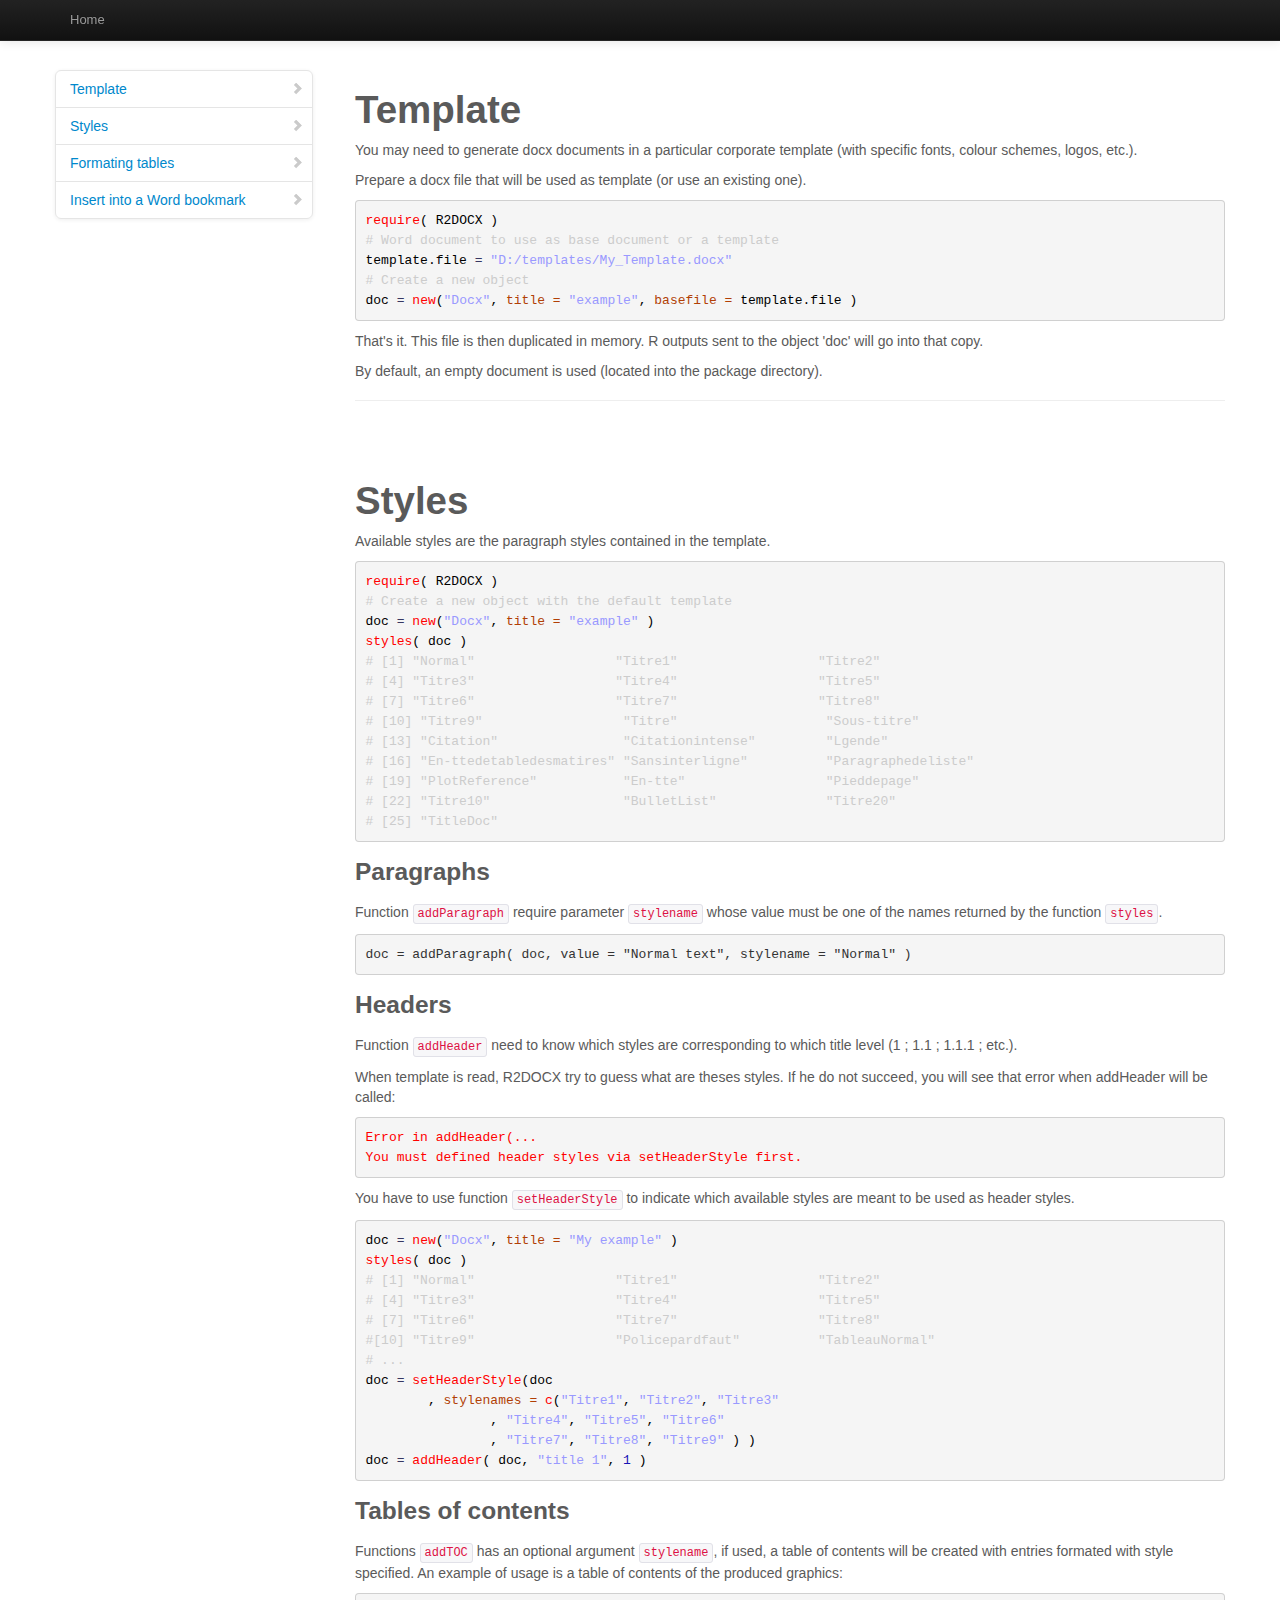
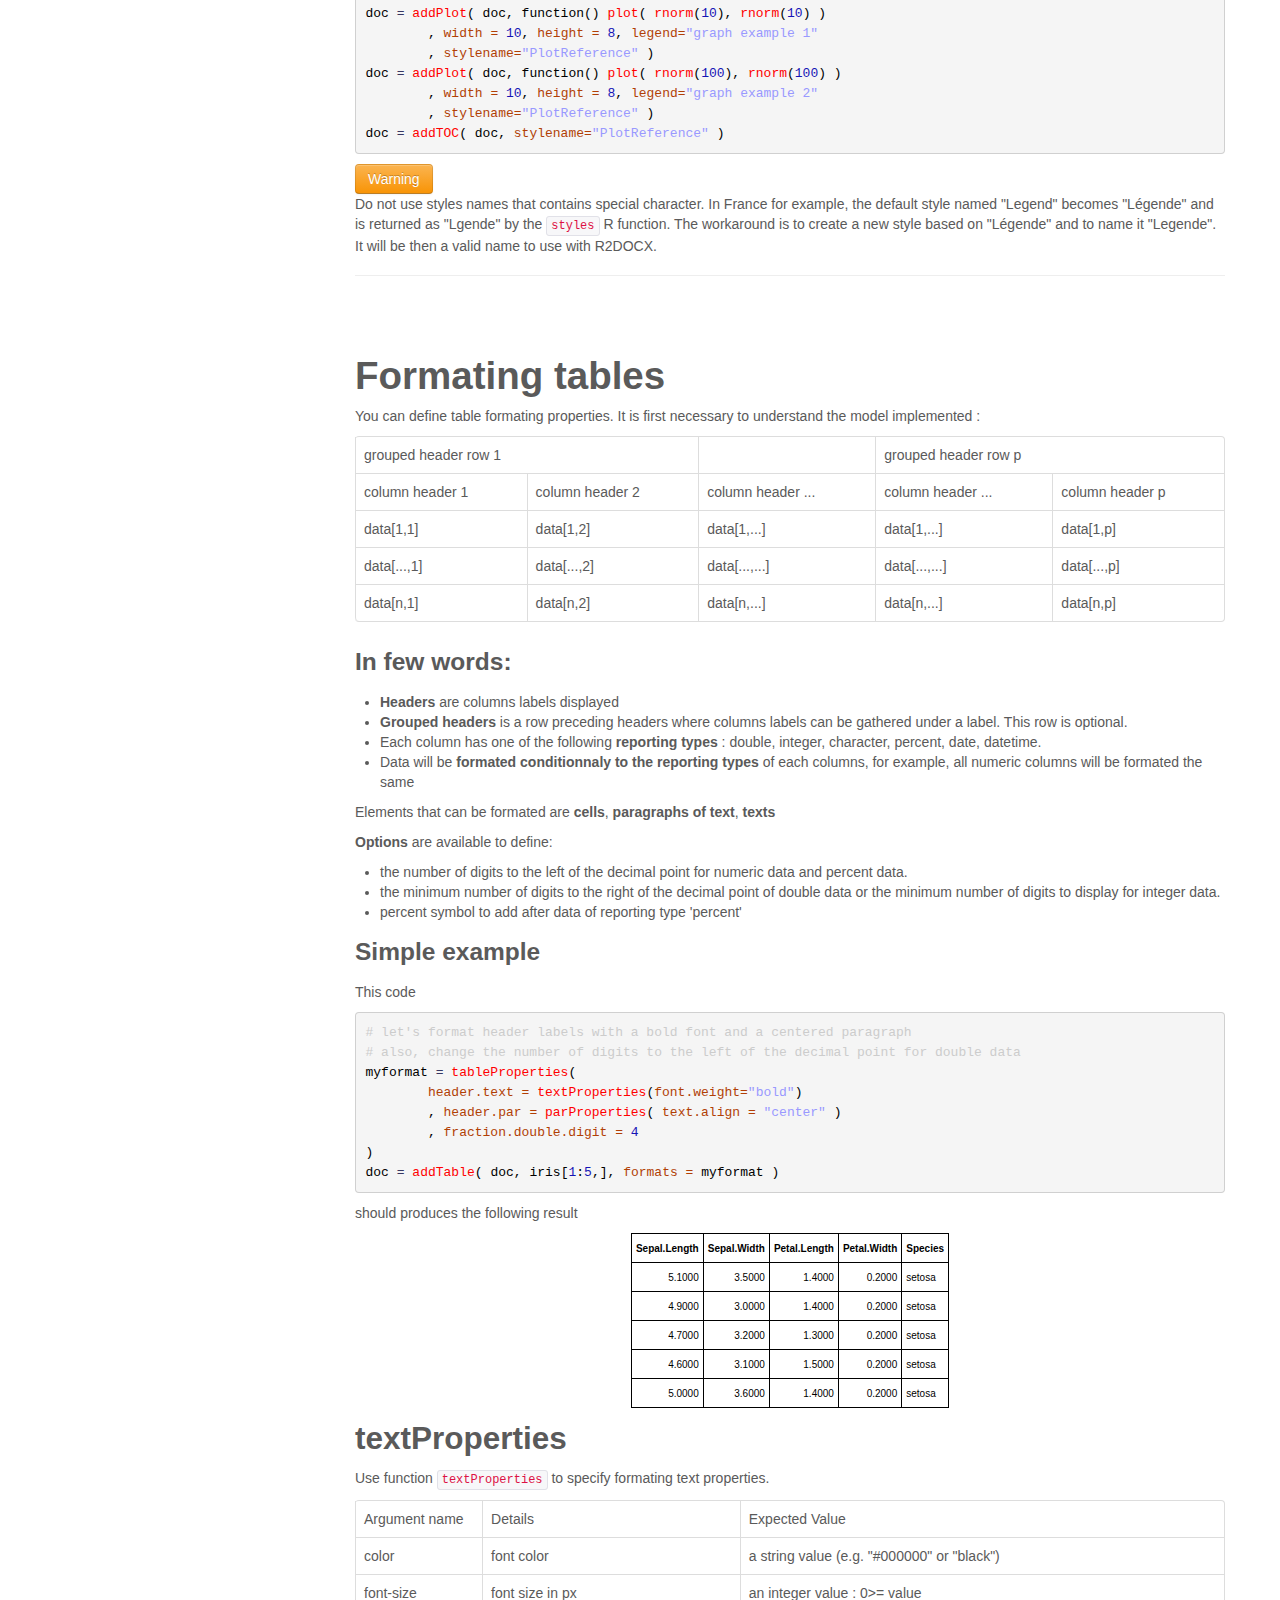
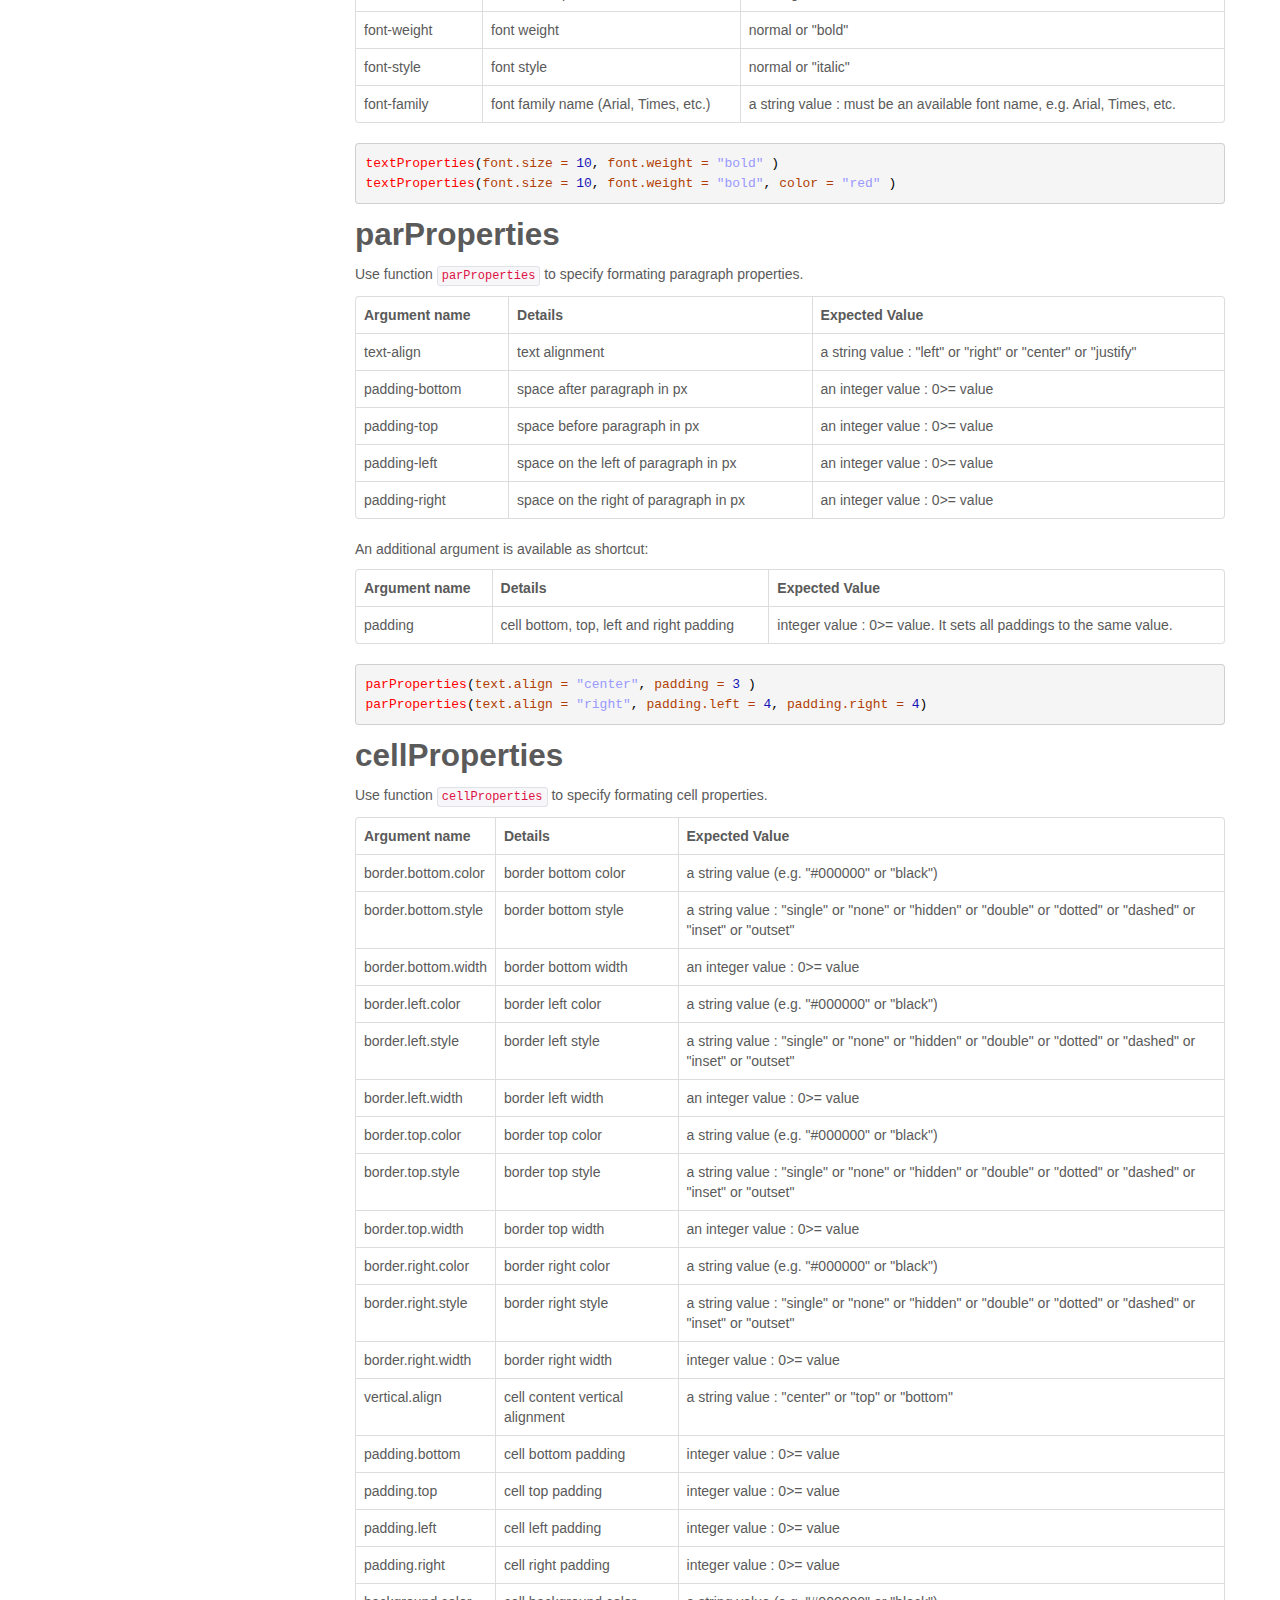
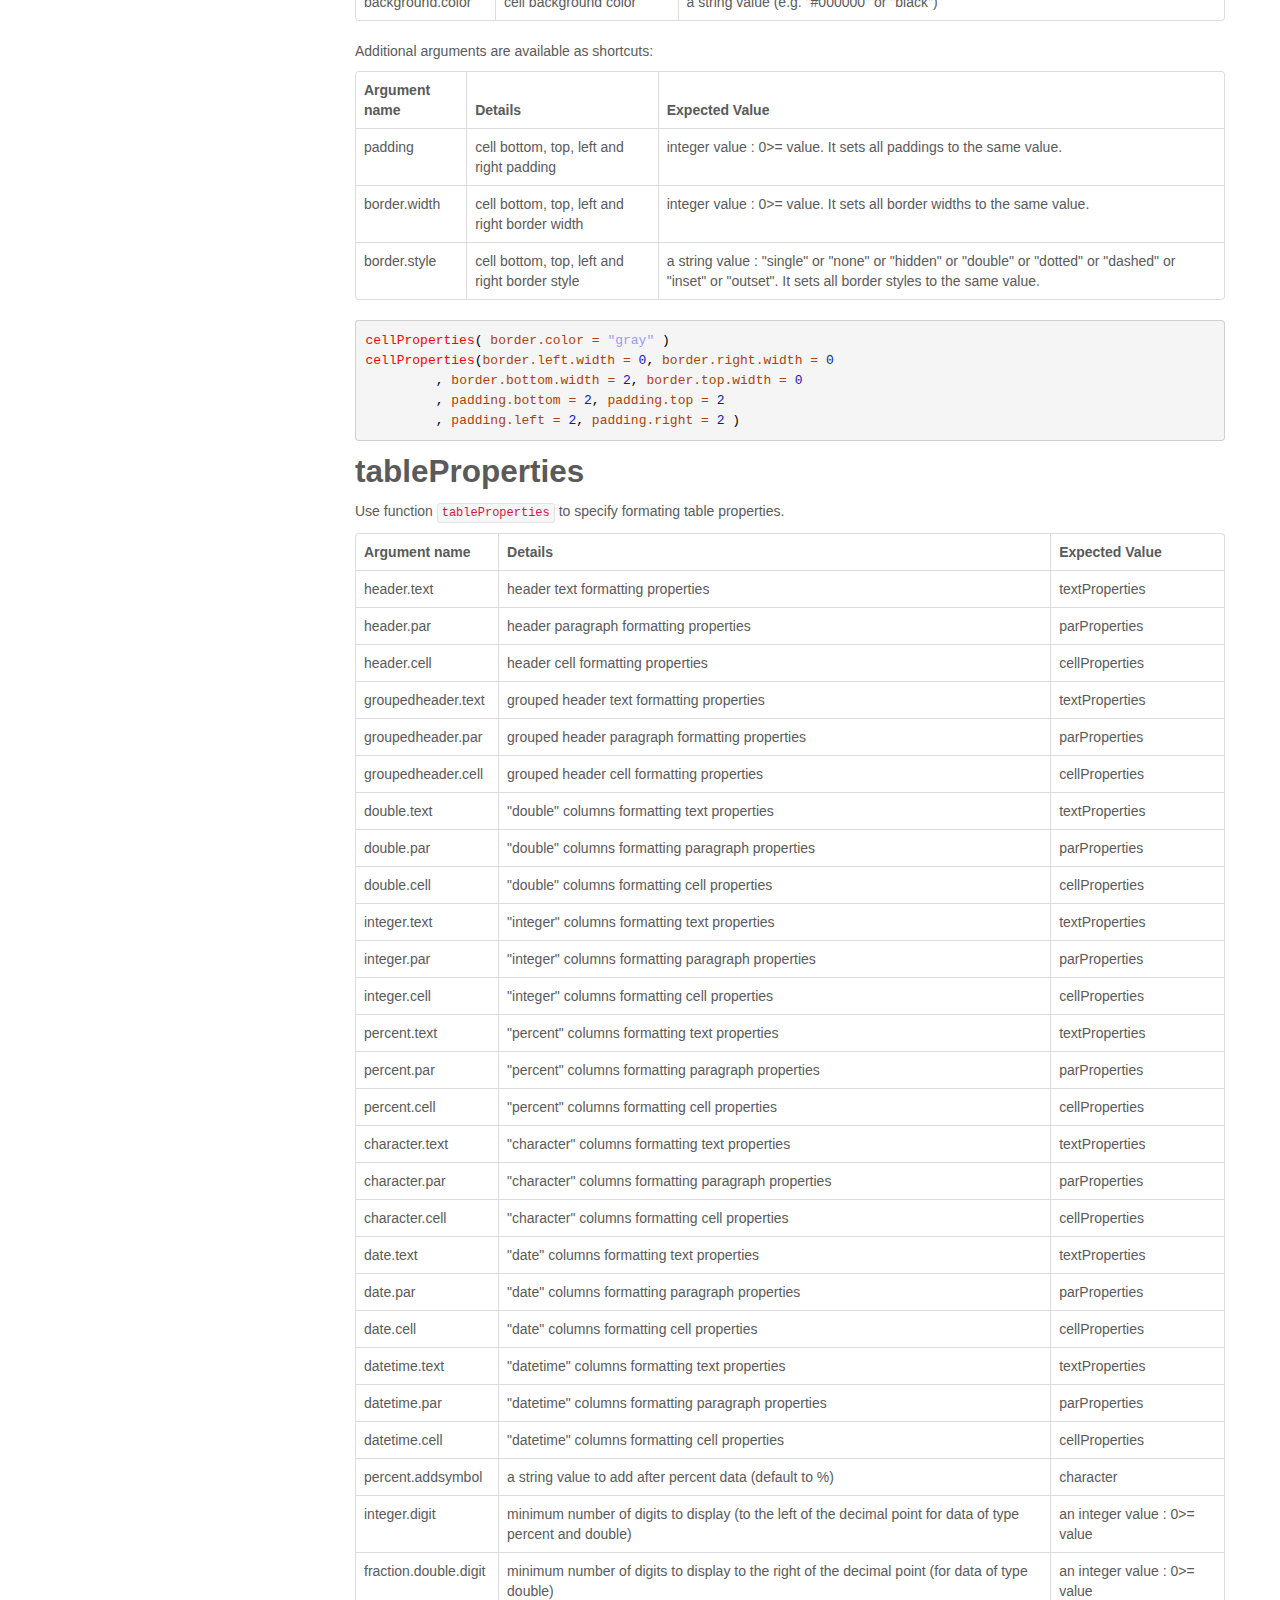
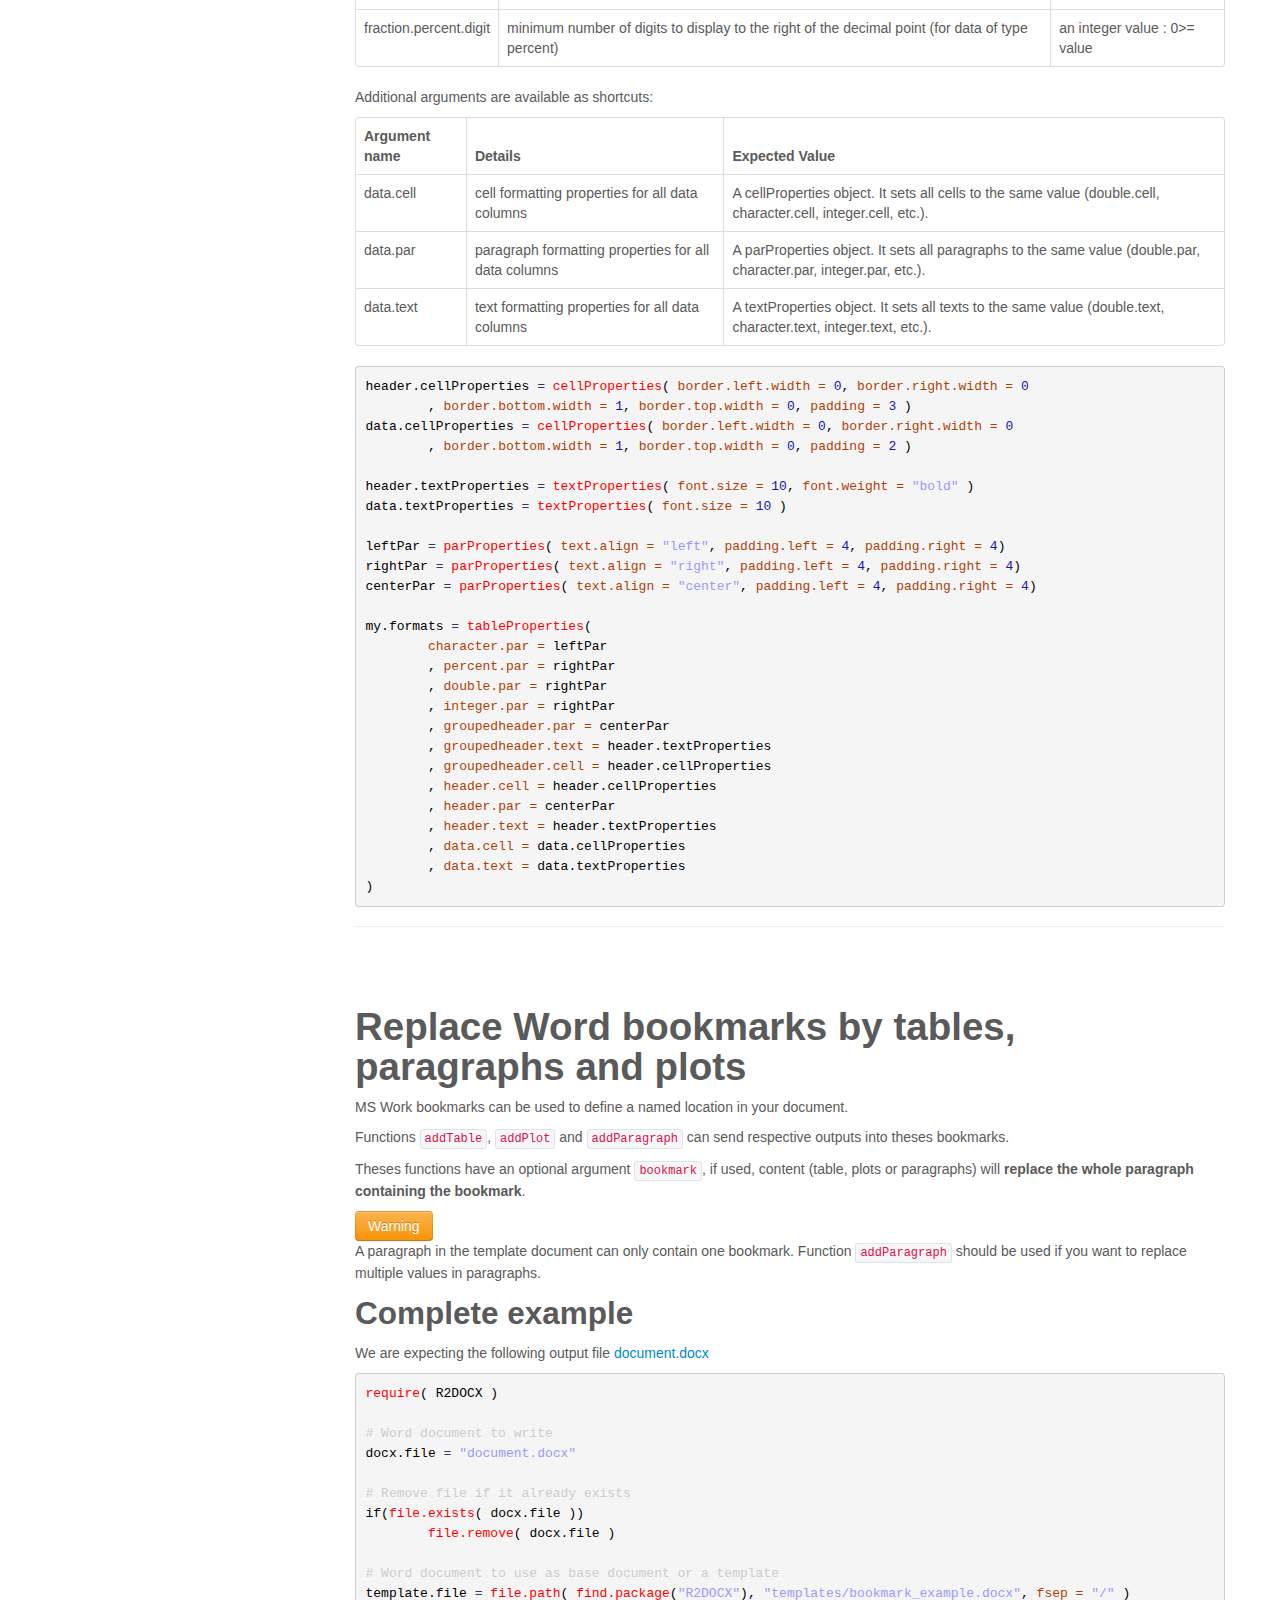
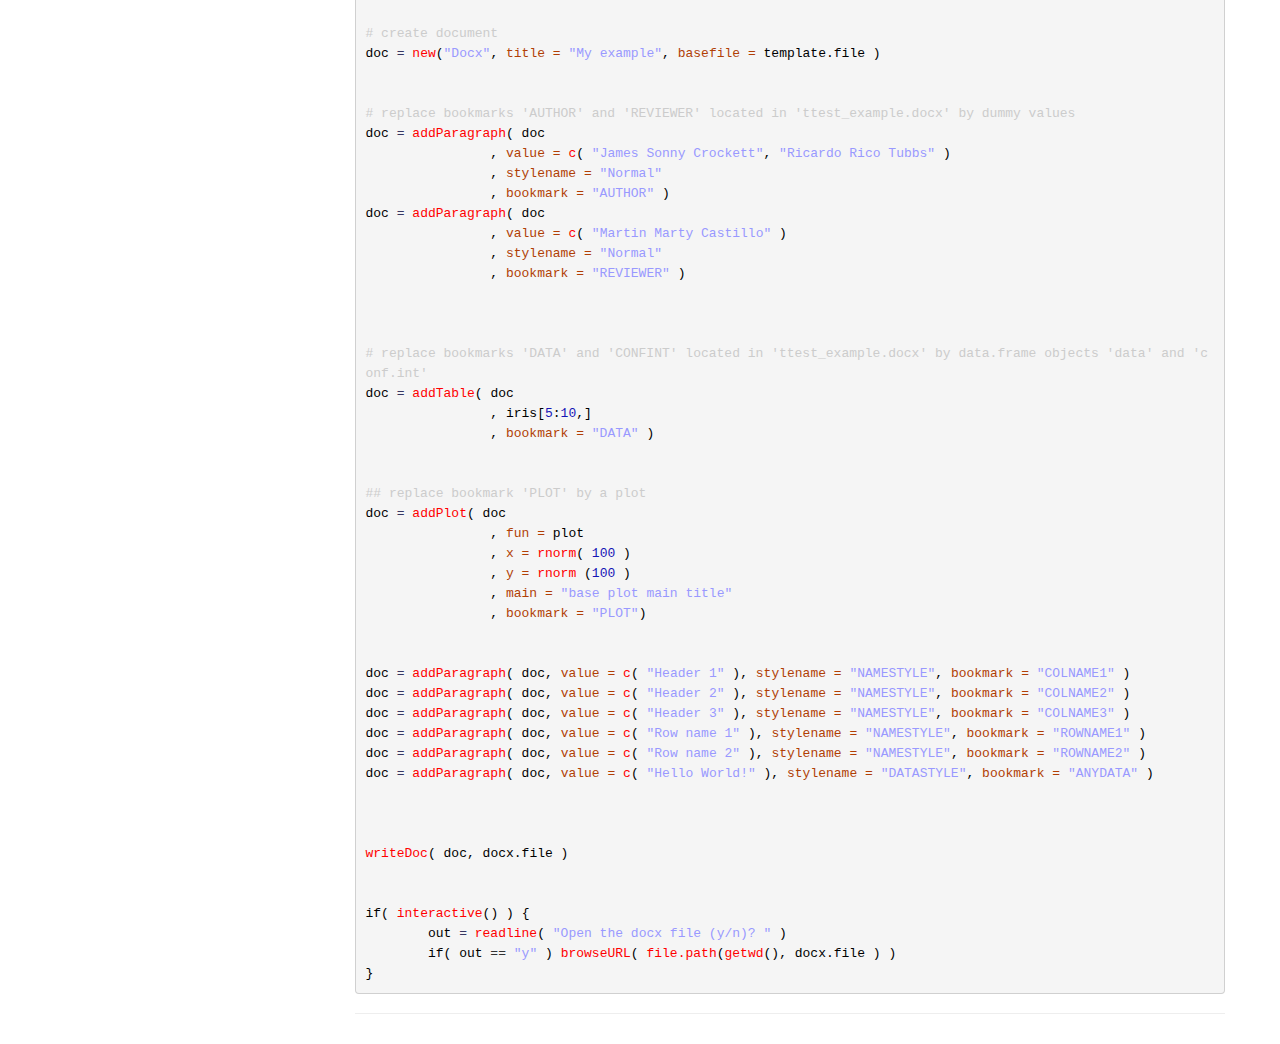
==== commit 6de9d53a: "modif bookmark section" ====
--- a/details.html
+++ b/details.html
@@ -604,17 +604,8 @@
 					A paragraph in the template document can only contain one bookmark. Function <code>addParagraph</code> should be used if you want to replace multiple values in paragraphs. 
 					</p>
 					<h2>Complete example</H2>
-					<P>We are using that template file <a href="docx/ttest_example.docx">ttest_example.docx</a></P>
 					<P>We are expecting the following output file <a href="docx/document.docx">document.docx</a></P>
 <pre>
-<span class="comment"># do calculations...</span>
-<span class="symbol">data</span> <span class="assignement">=</span> <span class="functioncall">data.frame</span><span class="keyword">(</span> <span class="argument">X</span> <span class="argument">=</span> <span class="number">1</span><span class="keyword">:</span><span class="number">10</span><span class="keyword">,</span> <span class="argument">Y</span> <span class="argument">=</span> <span class="number">1</span><span class="keyword">:</span><span class="number">10</span> <span class="keyword">+</span> <span class="keyword">(</span><span class="functioncall">rnorm</span><span class="keyword">(</span><span class="number">10</span><span class="keyword">)</span><span class="keyword">)</span> <span class="keyword">)</span>
-<span class="symbol">x</span> <span class="assignement">=</span> <span class="functioncall">t.test</span><span class="keyword">(</span> <span class="symbol">data</span><span class="keyword">$</span><span class="symbol">X</span><span class="keyword">,</span> <span class="symbol">data</span><span class="keyword">$</span><span class="symbol">Y</span> <span class="keyword">)</span>
-
-<span class="symbol">conf.int</span> <span class="assignement">=</span> <span class="functioncall">data.frame</span><span class="keyword">(</span> <span class="argument">Name</span> <span class="argument">=</span> <span class="functioncall">c</span><span class="keyword">(</span><span class="string">"lower"</span><span class="keyword">,</span> <span class="string">"upper"</span><span class="keyword">)</span><span class="keyword">,</span> <span class="argument">Value</span> <span class="argument">=</span> <span class="symbol">x</span><span class="keyword">$</span><span class="symbol">conf.int</span><span class="keyword">,</span> <span class="argument">stringsAsFactors</span> <span class="argument">=</span> <span class="symbol">F</span> <span class="keyword">)</span>
-
-
-
 <span class="functioncall">require</span><span class="keyword">(</span> <span class="symbol">R2DOCX</span> <span class="keyword">)</span>
 
 <span class="comment"># Word document to write</span>
@@ -625,7 +616,7 @@
         <span class="functioncall">file.remove</span><span class="keyword">(</span> <span class="symbol">docx.file</span> <span class="keyword">)</span>
 
 <span class="comment"># Word document to use as base document or a template</span>
-<span class="symbol">template.file</span> <span class="assignement">=</span> <span class="functioncall">file.path</span><span class="keyword">(</span> <span class="functioncall">find.package</span><span class="keyword">(</span><span class="string">"R2DOCX"</span><span class="keyword">)</span><span class="keyword">,</span> <span class="string">"examples/ttest_example.docx"</span><span class="keyword">,</span> <span class="argument">fsep</span> <span class="argument">=</span> <span class="string">"/"</span> <span class="keyword">)</span>
+<span class="symbol">template.file</span> <span class="assignement">=</span> <span class="functioncall">file.path</span><span class="keyword">(</span> <span class="functioncall">find.package</span><span class="keyword">(</span><span class="string">"R2DOCX"</span><span class="keyword">)</span><span class="keyword">,</span> <span class="string">"templates/bookmark_example.docx"</span><span class="keyword">,</span> <span class="argument">fsep</span> <span class="argument">=</span> <span class="string">"/"</span> <span class="keyword">)</span>
 
 <span class="comment"># create document</span>
 <span class="symbol">doc</span> <span class="assignement">=</span> <span class="functioncall">new</span><span class="keyword">(</span><span class="string">"Docx"</span><span class="keyword">,</span> <span class="argument">title</span> <span class="argument">=</span> <span class="string">"My example"</span><span class="keyword">,</span> <span class="argument">basefile</span> <span class="argument">=</span> <span class="symbol">template.file</span> <span class="keyword">)</span>
@@ -645,32 +636,8 @@
 
 <span class="comment"># replace bookmarks 'DATA' and 'CONFINT' located in 'ttest_example.docx' by data.frame objects 'data' and 'conf.int'</span>
 <span class="symbol">doc</span> <span class="assignement">=</span> <span class="functioncall">addTable</span><span class="keyword">(</span> <span class="symbol">doc</span>
-                <span class="keyword">,</span> <span class="symbol">data</span>
+                <span class="keyword">,</span> <span class="symbol">iris</span><span class="keyword">[</span><span class="number">5</span><span class="keyword">:</span><span class="number">10</span><span class="keyword">,</span><span class="keyword">]</span>
                 <span class="keyword">,</span> <span class="argument">bookmark</span> <span class="argument">=</span> <span class="string">"DATA"</span> <span class="keyword">)</span>
-<span class="symbol">doc</span> <span class="assignement">=</span> <span class="functioncall">addTable</span><span class="keyword">(</span> <span class="symbol">doc</span>
-                <span class="keyword">,</span> <span class="symbol">conf.int</span>
-                <span class="keyword">,</span> <span class="argument">bookmark</span> <span class="argument">=</span> <span class="string">"CONFINT"</span> <span class="keyword">)</span>
-
-
-
-<span class="comment">## replace bookmark 'STATS' by a Paragraph composed of different texts, with different colors and fonts</span>
-<span class="symbol">val</span> <span class="assignement">=</span> <span class="string">"T-value: [tvalue], DF: [DF], P-Value: [pvalue]"</span>
-
-<span class="symbol">repl.styles</span> <span class="assignement">=</span> <span class="functioncall">list</span><span class="keyword">(</span>
-                <span class="argument">tvalue</span> <span class="argument">=</span> <span class="functioncall">textProperties</span><span class="keyword">(</span> <span class="argument">font.size</span> <span class="argument">=</span> <span class="number">12</span><span class="keyword">,</span> <span class="argument">font.family</span><span class="argument">=</span><span class="string">"Courier New"</span><span class="keyword">,</span> <span class="argument">color</span><span class="argument">=</span><span class="string">"red"</span> <span class="keyword">)</span>
-                <span class="keyword">,</span> <span class="argument">DF</span><span class="argument">=</span> <span class="functioncall">textProperties</span><span class="keyword">(</span> <span class="argument">font.size</span> <span class="argument">=</span> <span class="number">12</span><span class="keyword">,</span> <span class="argument">font.family</span><span class="argument">=</span><span class="string">"Courier New"</span><span class="keyword">,</span> <span class="argument">color</span><span class="argument">=</span><span class="string">"blue"</span> <span class="keyword">)</span>
-                <span class="keyword">,</span> <span class="argument">pvalue</span> <span class="argument">=</span> <span class="functioncall">textProperties</span><span class="keyword">(</span> <span class="argument">font.size</span> <span class="argument">=</span> <span class="number">12</span><span class="keyword">,</span> <span class="argument">font.family</span><span class="argument">=</span><span class="string">"Courier New"</span><span class="keyword">,</span> <span class="argument">color</span><span class="argument">=</span><span class="string">"blue"</span> <span class="keyword">)</span>
-<span class="keyword">)</span>
-<span class="symbol">repl</span> <span class="assignement">=</span> <span class="functioncall">list</span><span class="keyword">(</span> <span class="argument">tvalue</span> <span class="argument">=</span> <span class="functioncall">sprintf</span><span class="keyword">(</span><span class="string">"%.3f"</span><span class="keyword">,</span> <span class="symbol">x</span><span class="keyword">$</span><span class="symbol">statistic</span><span class="keyword">)</span>
-                <span class="keyword">,</span> <span class="argument">DF</span> <span class="argument">=</span> <span class="functioncall">sprintf</span><span class="keyword">(</span><span class="string">"%.0f"</span><span class="keyword">,</span> <span class="symbol">x</span><span class="keyword">$</span><span class="symbol">parameter</span><span class="keyword">)</span>
-                <span class="keyword">,</span> <span class="argument">pvalue</span> <span class="argument">=</span> <span class="functioncall">sprintf</span><span class="keyword">(</span><span class="string">"%.3f"</span><span class="keyword">,</span> <span class="symbol">x</span><span class="keyword">$</span><span class="symbol">p.value</span><span class="keyword">)</span> <span class="keyword">)</span>
-
-<span class="symbol">doc</span> <span class="assignement">=</span> <span class="functioncall">addParagraph</span><span class="keyword">(</span> <span class="symbol">doc</span>
-                <span class="keyword">,</span> <span class="argument">value</span> <span class="argument">=</span> <span class="symbol">val</span>
-                <span class="keyword">,</span> <span class="argument">stylename</span> <span class="argument">=</span> <span class="string">"Normal"</span>
-                <span class="keyword">,</span> <span class="argument">replacements</span> <span class="argument">=</span> <span class="symbol">repl</span>
-                <span class="keyword">,</span> <span class="argument">replacement.styles</span> <span class="argument">=</span> <span class="symbol">repl.styles</span>
-                <span class="keyword">,</span> <span class="argument">bookmark</span> <span class="argument">=</span> <span class="string">"STATS"</span> <span class="keyword">)</span>
 
 
 <span class="comment">## replace bookmark 'PLOT' by a plot</span>
@@ -680,6 +647,16 @@
                 <span class="keyword">,</span> <span class="argument">y</span> <span class="argument">=</span> <span class="functioncall">rnorm</span> <span class="keyword">(</span><span class="number">100</span> <span class="keyword">)</span>
                 <span class="keyword">,</span> <span class="argument">main</span> <span class="argument">=</span> <span class="string">"base plot main title"</span>
                 <span class="keyword">,</span> <span class="argument">bookmark</span> <span class="argument">=</span> <span class="string">"PLOT"</span><span class="keyword">)</span>
+
+
+<span class="symbol">doc</span> <span class="assignement">=</span> <span class="functioncall">addParagraph</span><span class="keyword">(</span> <span class="symbol">doc</span><span class="keyword">,</span> <span class="argument">value</span> <span class="argument">=</span> <span class="functioncall">c</span><span class="keyword">(</span> <span class="string">"Header 1"</span> <span class="keyword">)</span><span class="keyword">,</span> <span class="argument">stylename</span> <span class="argument">=</span> <span class="string">"NAMESTYLE"</span><span class="keyword">,</span> <span class="argument">bookmark</span> <span class="argument">=</span> <span class="string">"COLNAME1"</span> <span class="keyword">)</span>
+<span class="symbol">doc</span> <span class="assignement">=</span> <span class="functioncall">addParagraph</span><span class="keyword">(</span> <span class="symbol">doc</span><span class="keyword">,</span> <span class="argument">value</span> <span class="argument">=</span> <span class="functioncall">c</span><span class="keyword">(</span> <span class="string">"Header 2"</span> <span class="keyword">)</span><span class="keyword">,</span> <span class="argument">stylename</span> <span class="argument">=</span> <span class="string">"NAMESTYLE"</span><span class="keyword">,</span> <span class="argument">bookmark</span> <span class="argument">=</span> <span class="string">"COLNAME2"</span> <span class="keyword">)</span>
+<span class="symbol">doc</span> <span class="assignement">=</span> <span class="functioncall">addParagraph</span><span class="keyword">(</span> <span class="symbol">doc</span><span class="keyword">,</span> <span class="argument">value</span> <span class="argument">=</span> <span class="functioncall">c</span><span class="keyword">(</span> <span class="string">"Header 3"</span> <span class="keyword">)</span><span class="keyword">,</span> <span class="argument">stylename</span> <span class="argument">=</span> <span class="string">"NAMESTYLE"</span><span class="keyword">,</span> <span class="argument">bookmark</span> <span class="argument">=</span> <span class="string">"COLNAME3"</span> <span class="keyword">)</span>
+<span class="symbol">doc</span> <span class="assignement">=</span> <span class="functioncall">addParagraph</span><span class="keyword">(</span> <span class="symbol">doc</span><span class="keyword">,</span> <span class="argument">value</span> <span class="argument">=</span> <span class="functioncall">c</span><span class="keyword">(</span> <span class="string">"Row name 1"</span> <span class="keyword">)</span><span class="keyword">,</span> <span class="argument">stylename</span> <span class="argument">=</span> <span class="string">"NAMESTYLE"</span><span class="keyword">,</span> <span class="argument">bookmark</span> <span class="argument">=</span> <span class="string">"ROWNAME1"</span> <span class="keyword">)</span>
+<span class="symbol">doc</span> <span class="assignement">=</span> <span class="functioncall">addParagraph</span><span class="keyword">(</span> <span class="symbol">doc</span><span class="keyword">,</span> <span class="argument">value</span> <span class="argument">=</span> <span class="functioncall">c</span><span class="keyword">(</span> <span class="string">"Row name 2"</span> <span class="keyword">)</span><span class="keyword">,</span> <span class="argument">stylename</span> <span class="argument">=</span> <span class="string">"NAMESTYLE"</span><span class="keyword">,</span> <span class="argument">bookmark</span> <span class="argument">=</span> <span class="string">"ROWNAME2"</span> <span class="keyword">)</span>
+<span class="symbol">doc</span> <span class="assignement">=</span> <span class="functioncall">addParagraph</span><span class="keyword">(</span> <span class="symbol">doc</span><span class="keyword">,</span> <span class="argument">value</span> <span class="argument">=</span> <span class="functioncall">c</span><span class="keyword">(</span> <span class="string">"Hello World!"</span> <span class="keyword">)</span><span class="keyword">,</span> <span class="argument">stylename</span> <span class="argument">=</span> <span class="string">"DATASTYLE"</span><span class="keyword">,</span> <span class="argument">bookmark</span> <span class="argument">=</span> <span class="string">"ANYDATA"</span> <span class="keyword">)</span>
+
+
 
 <span class="functioncall">writeDoc</span><span class="keyword">(</span> <span class="symbol">doc</span><span class="keyword">,</span> <span class="symbol">docx.file</span> <span class="keyword">)</span>
 
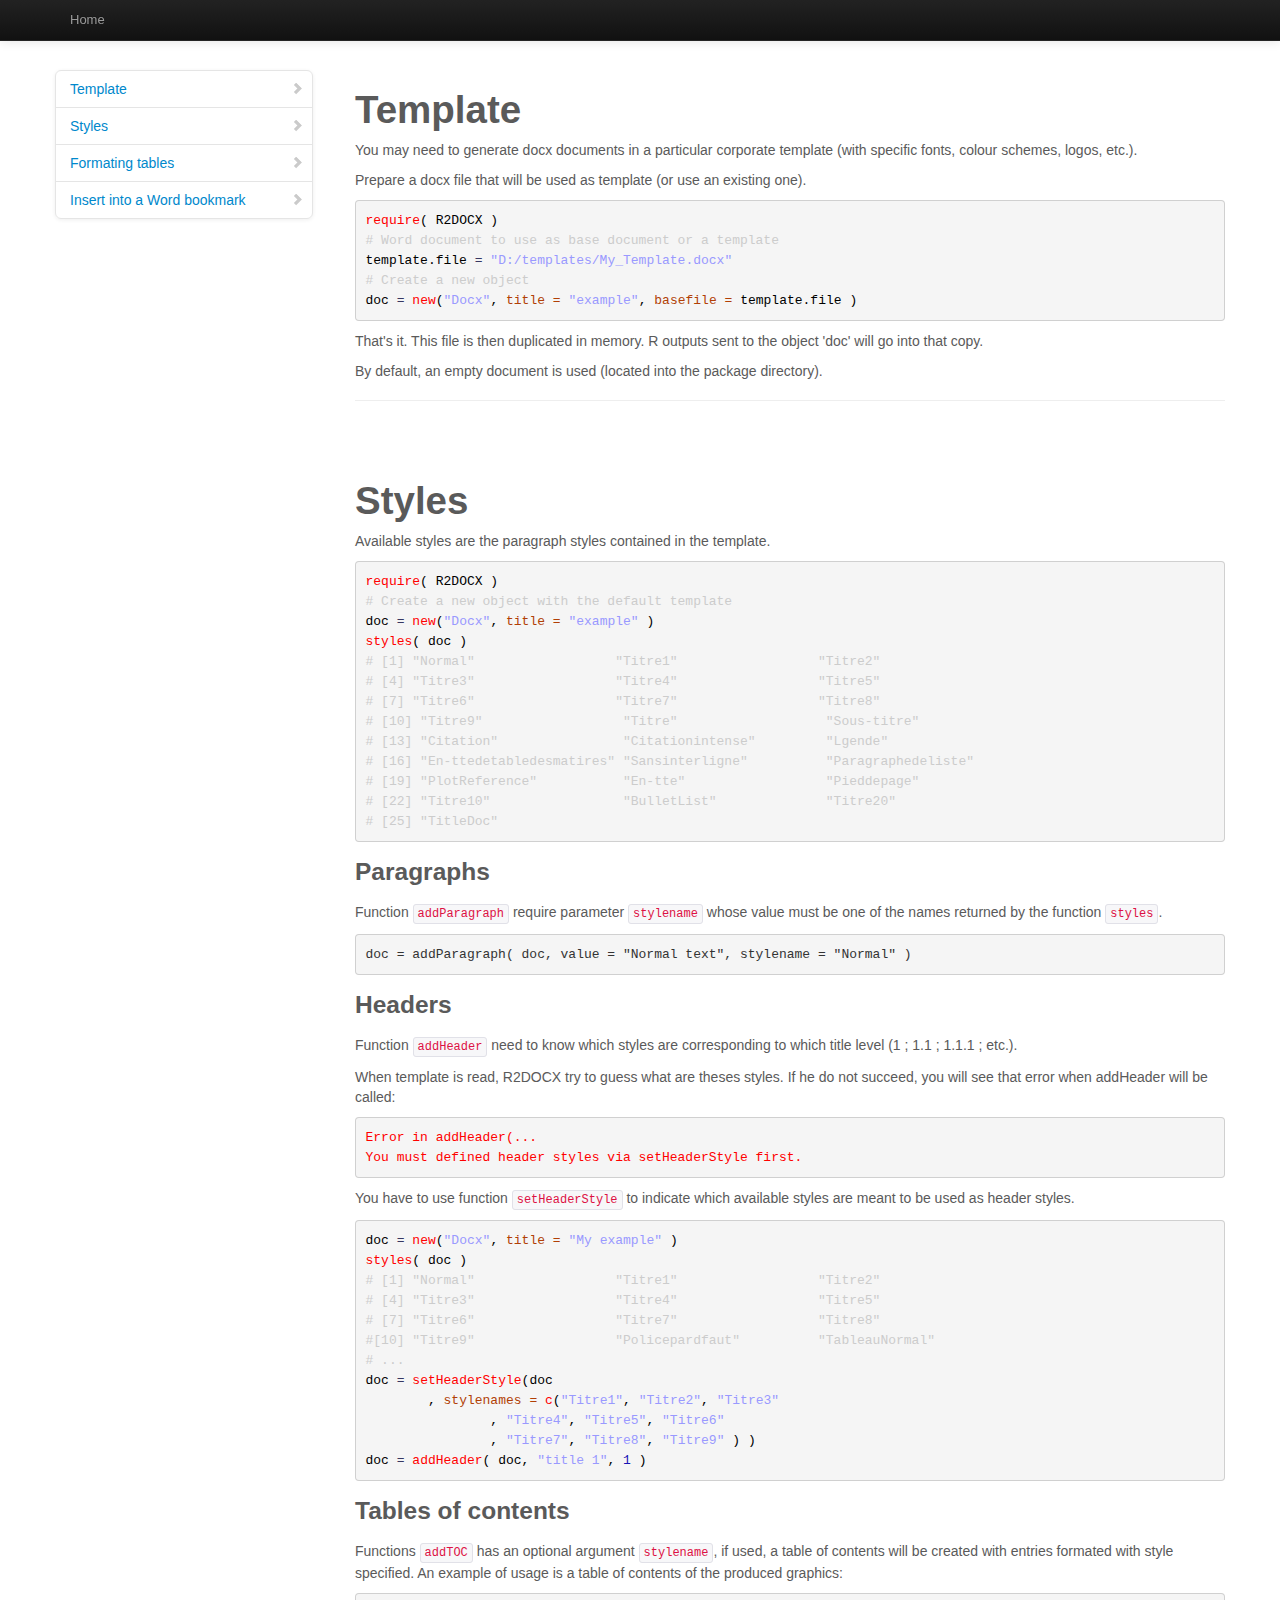
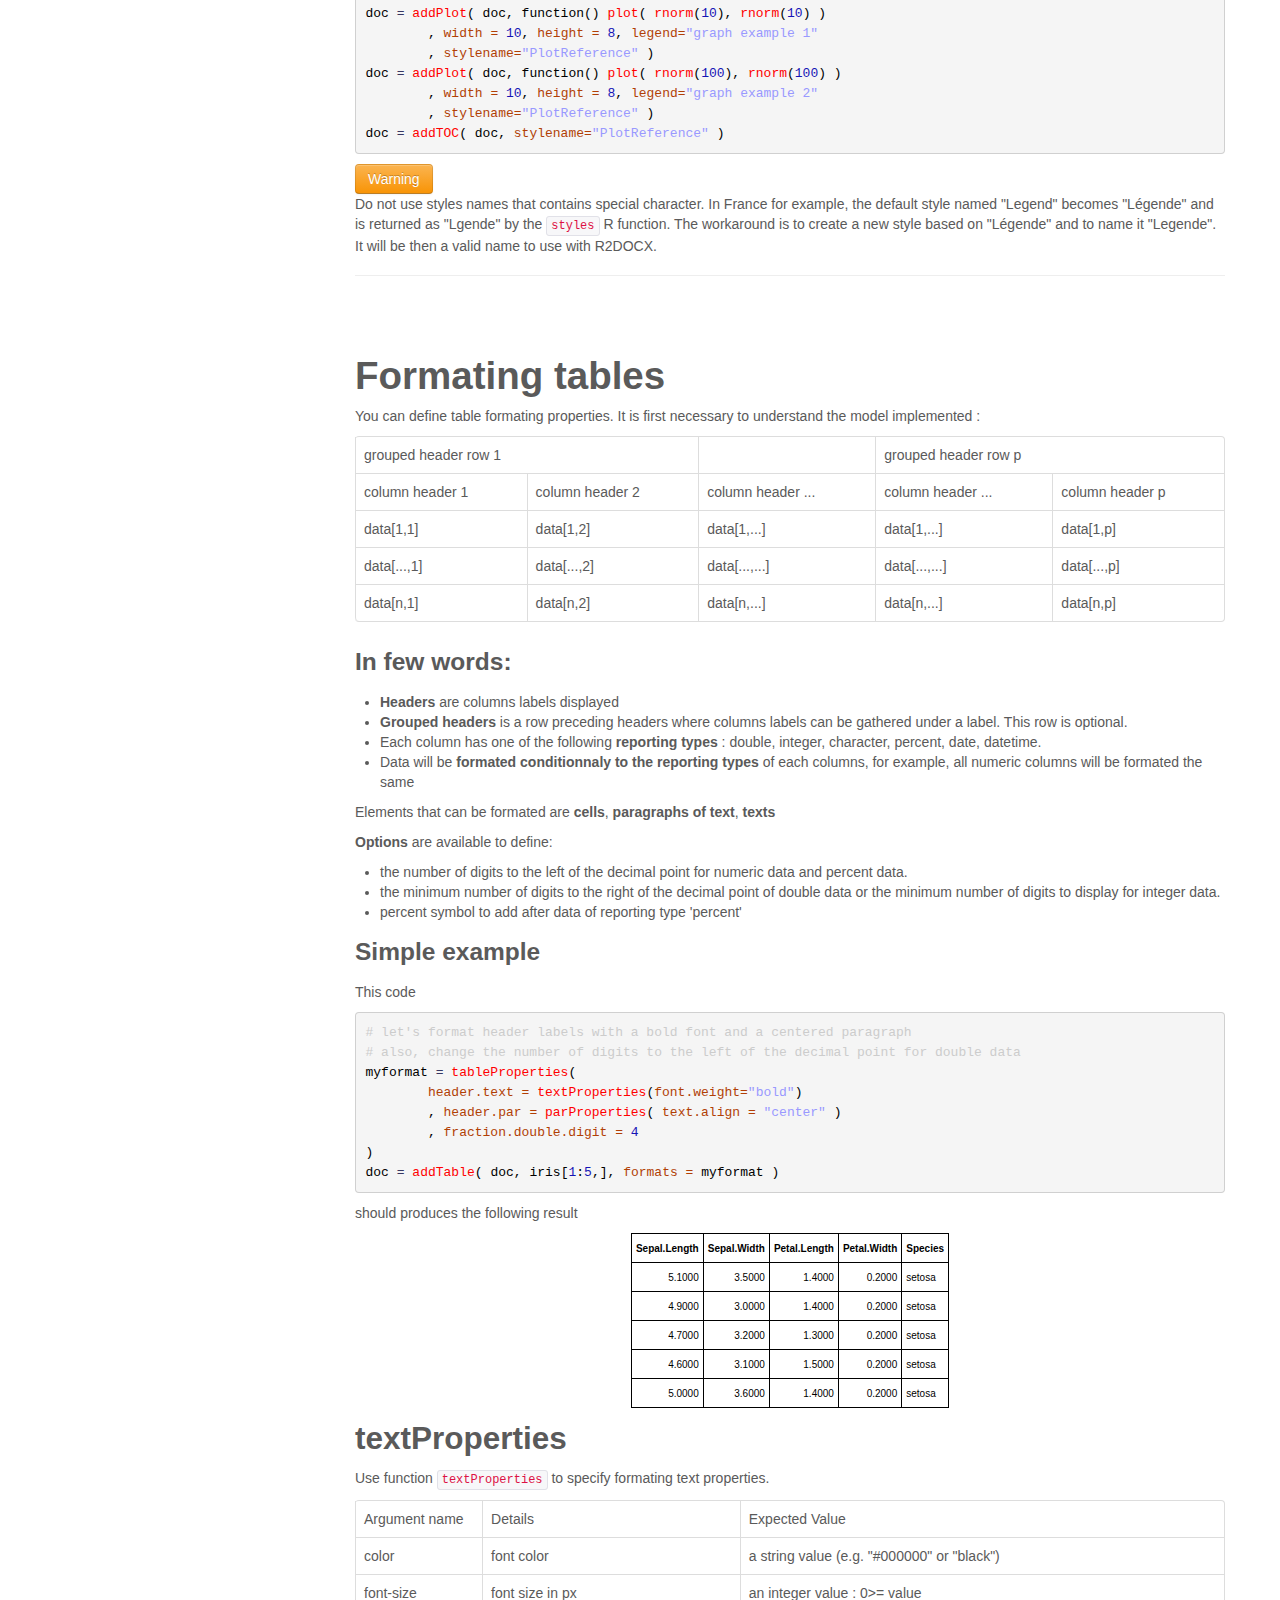
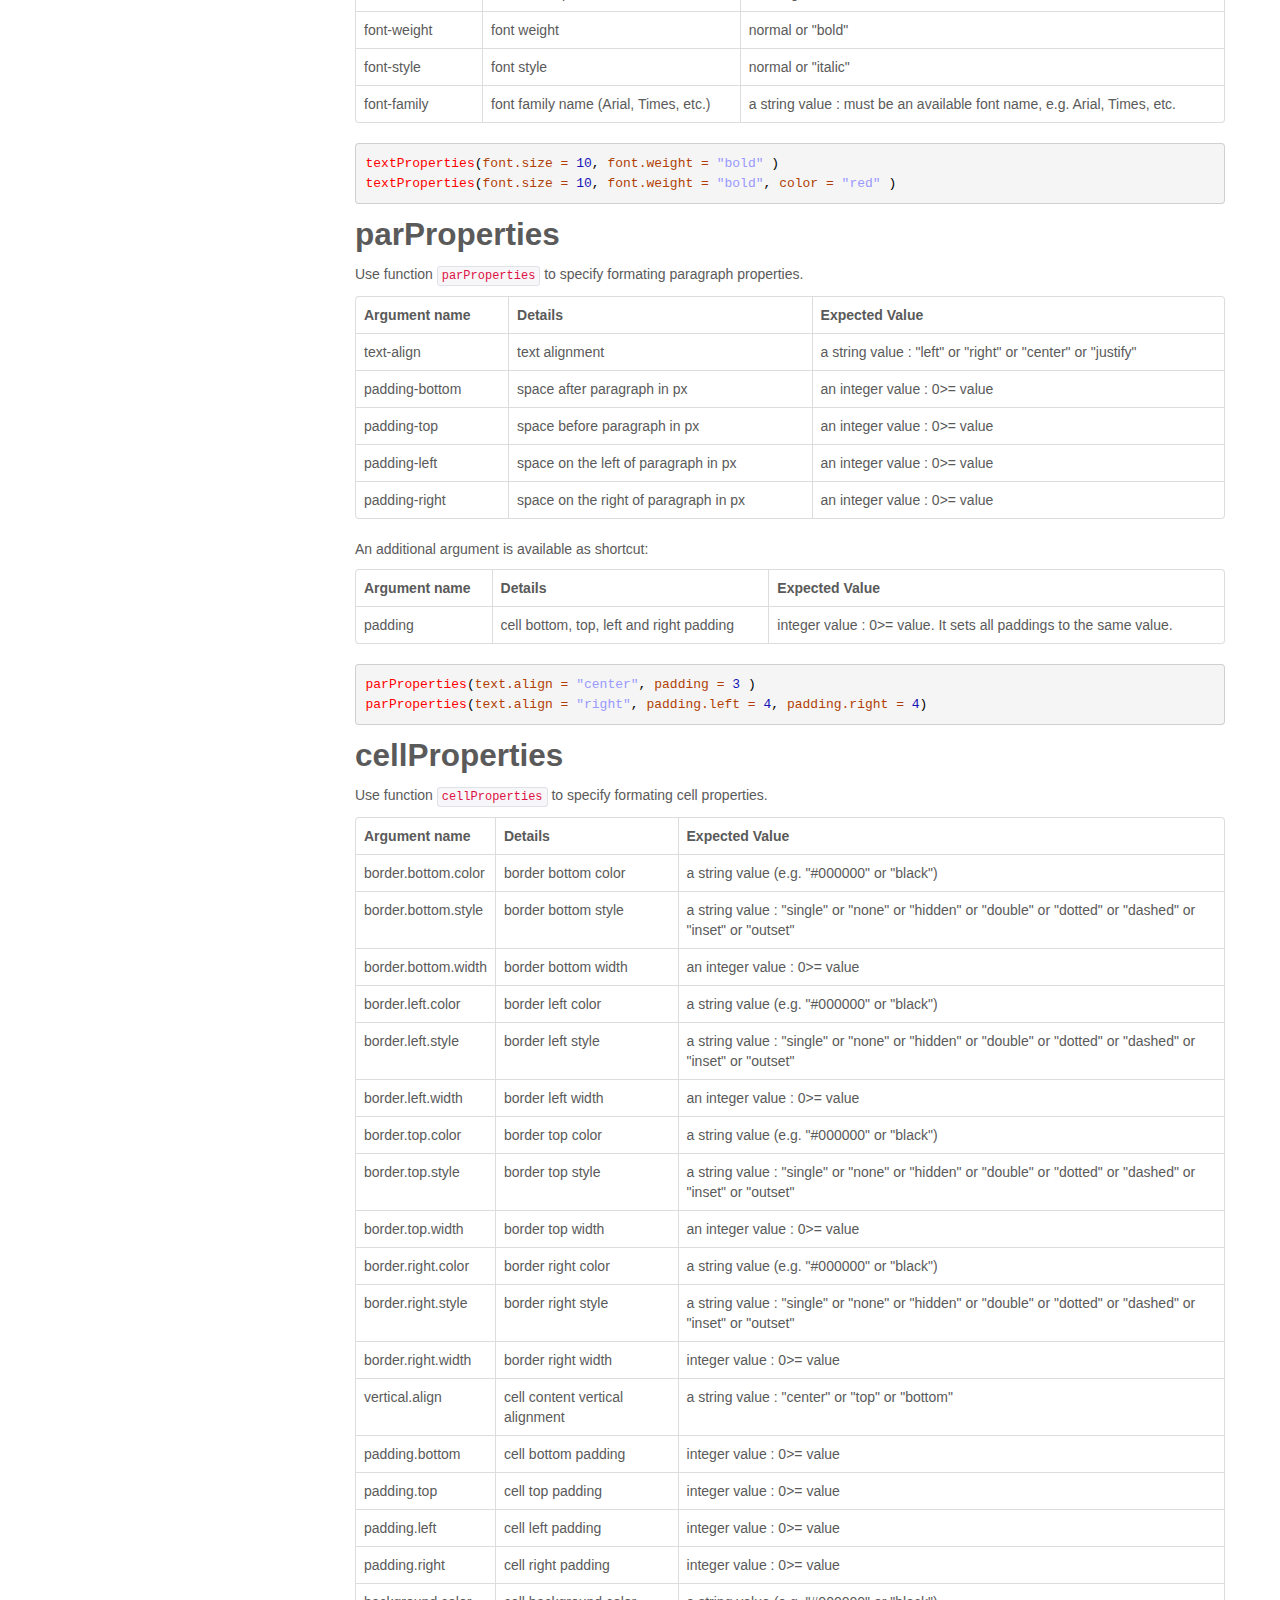
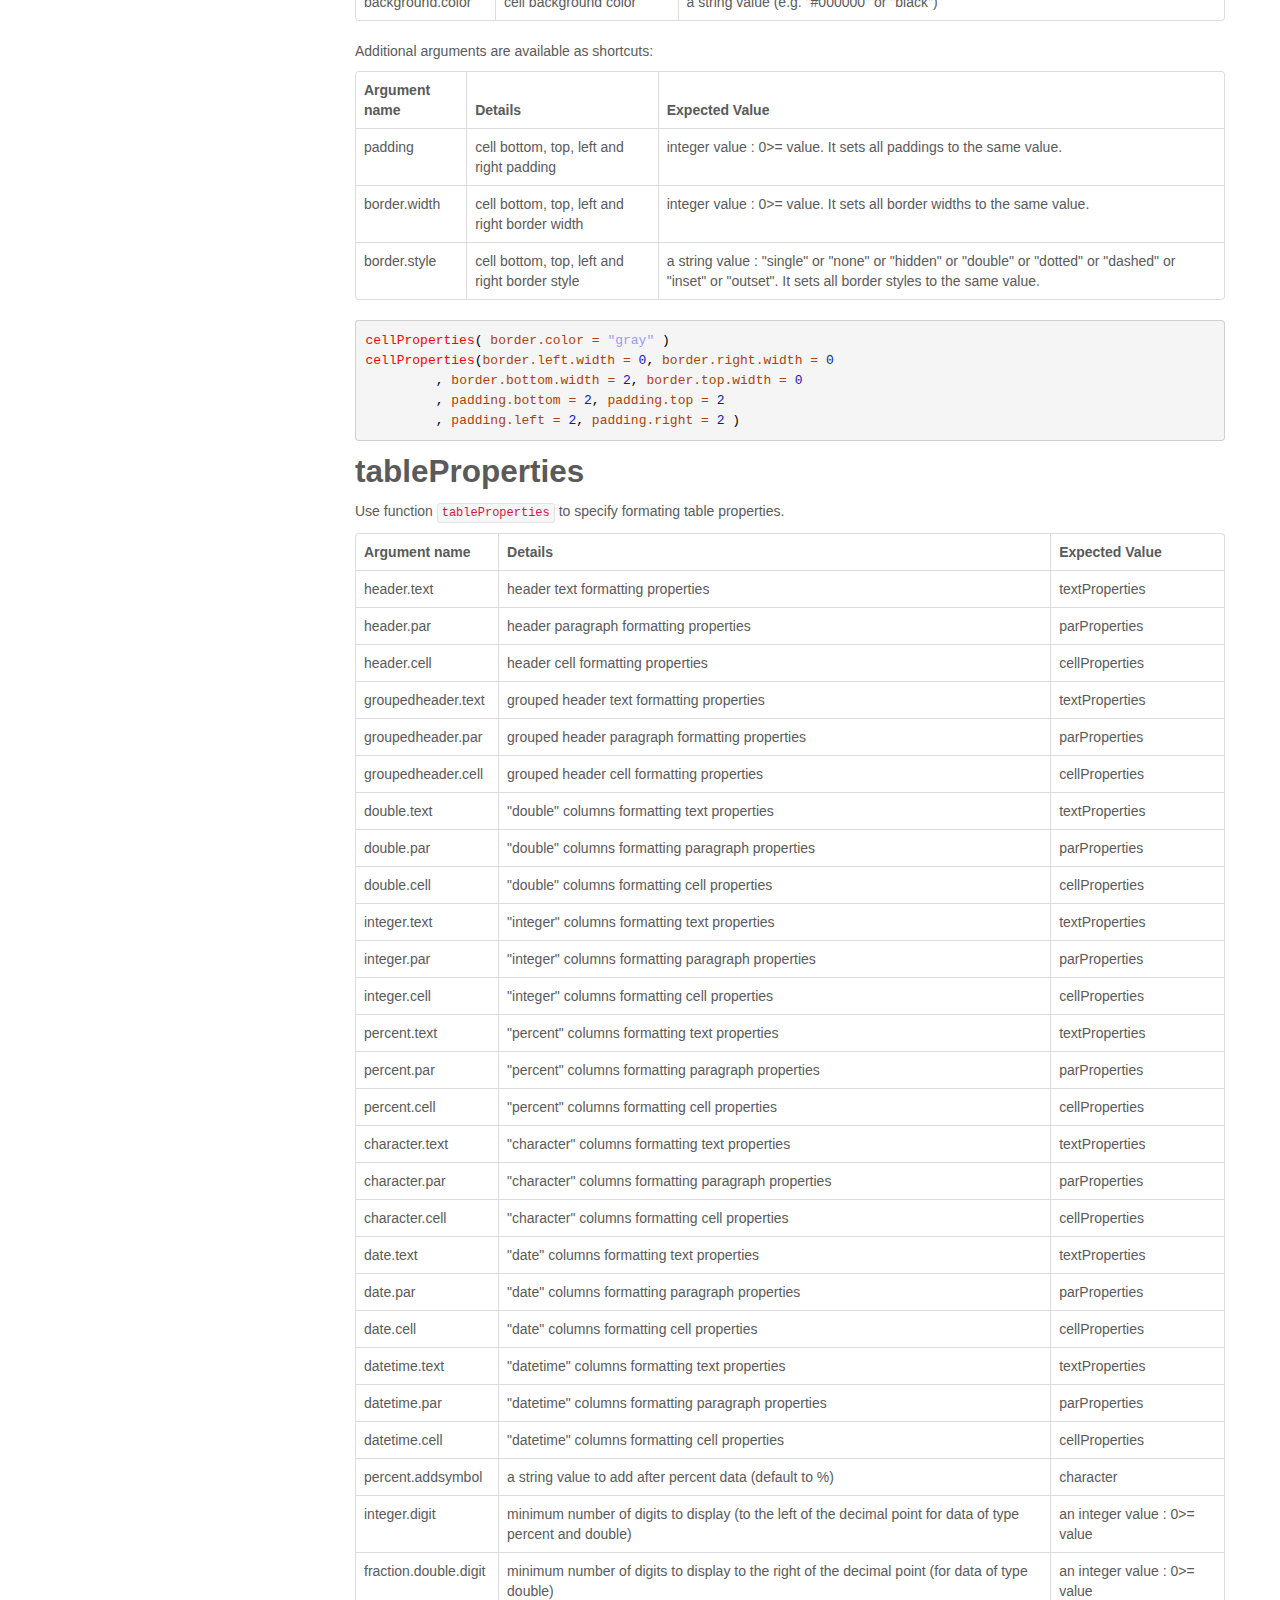
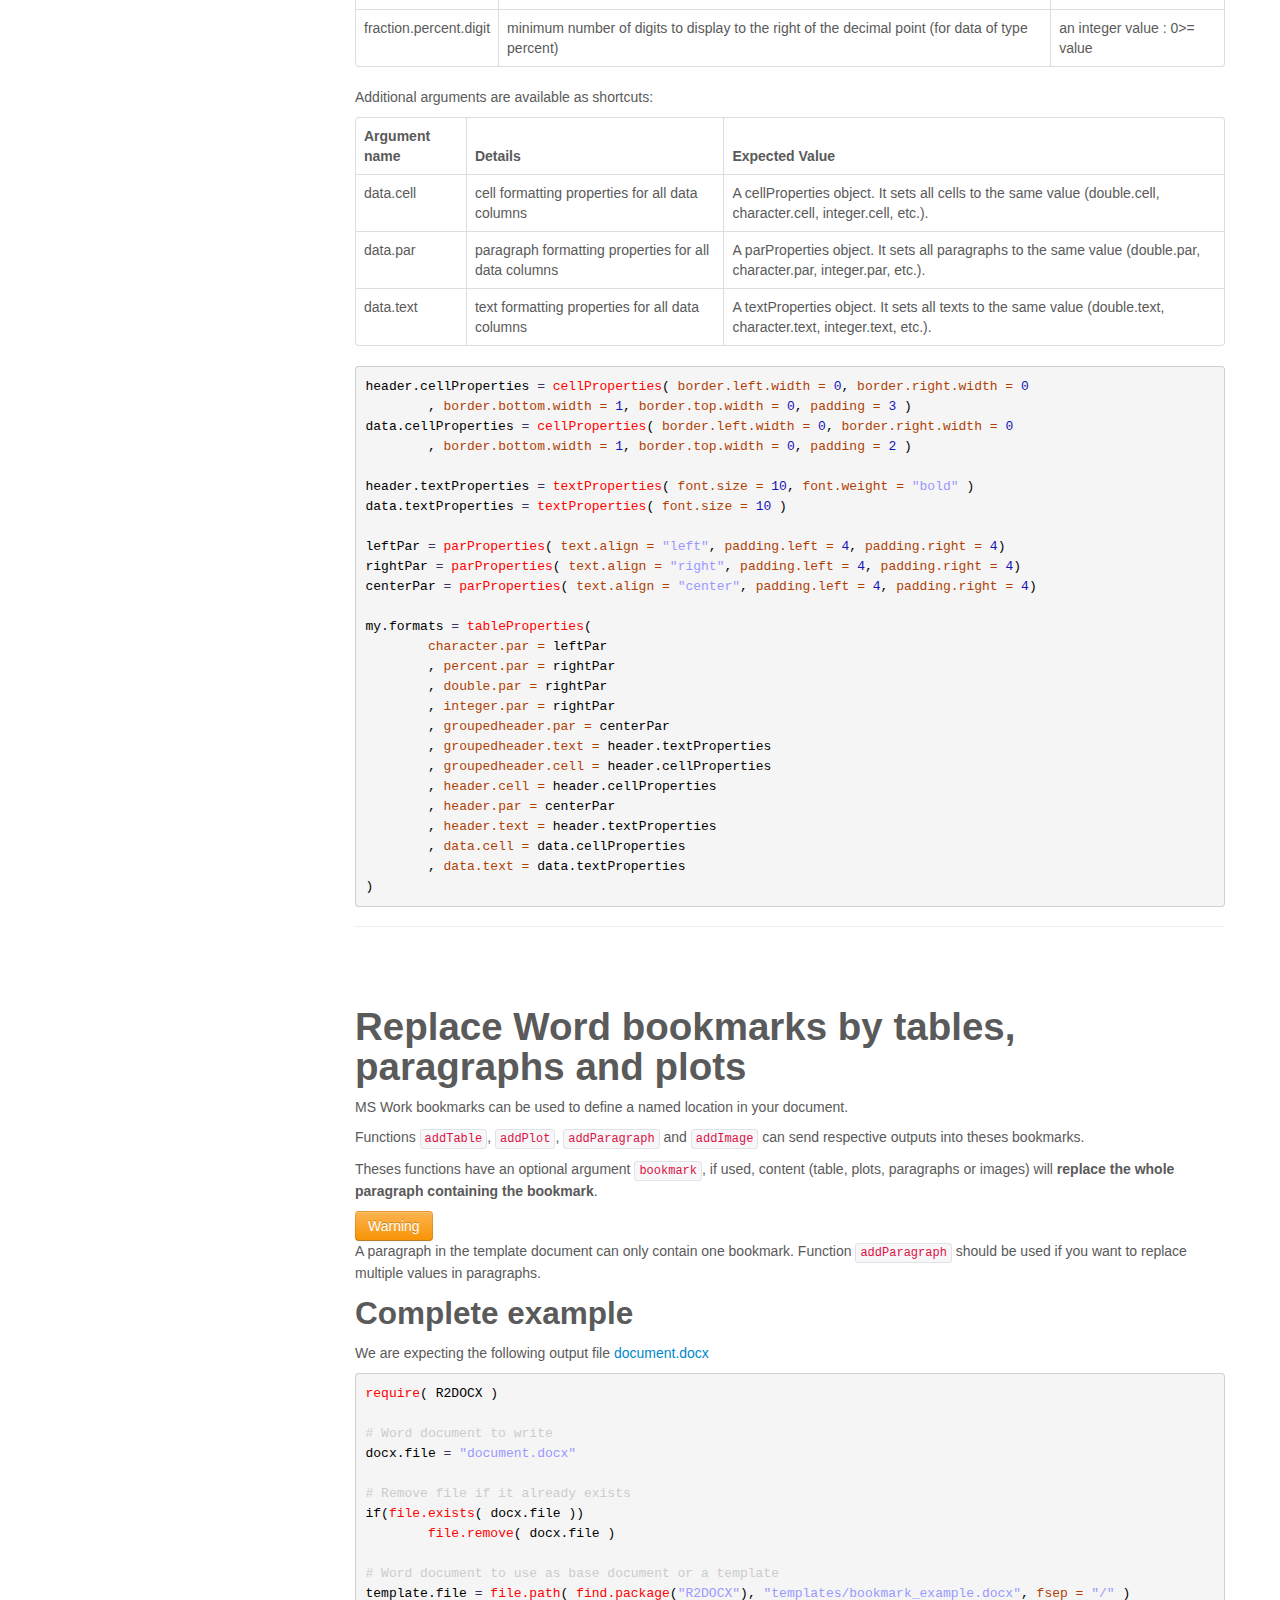
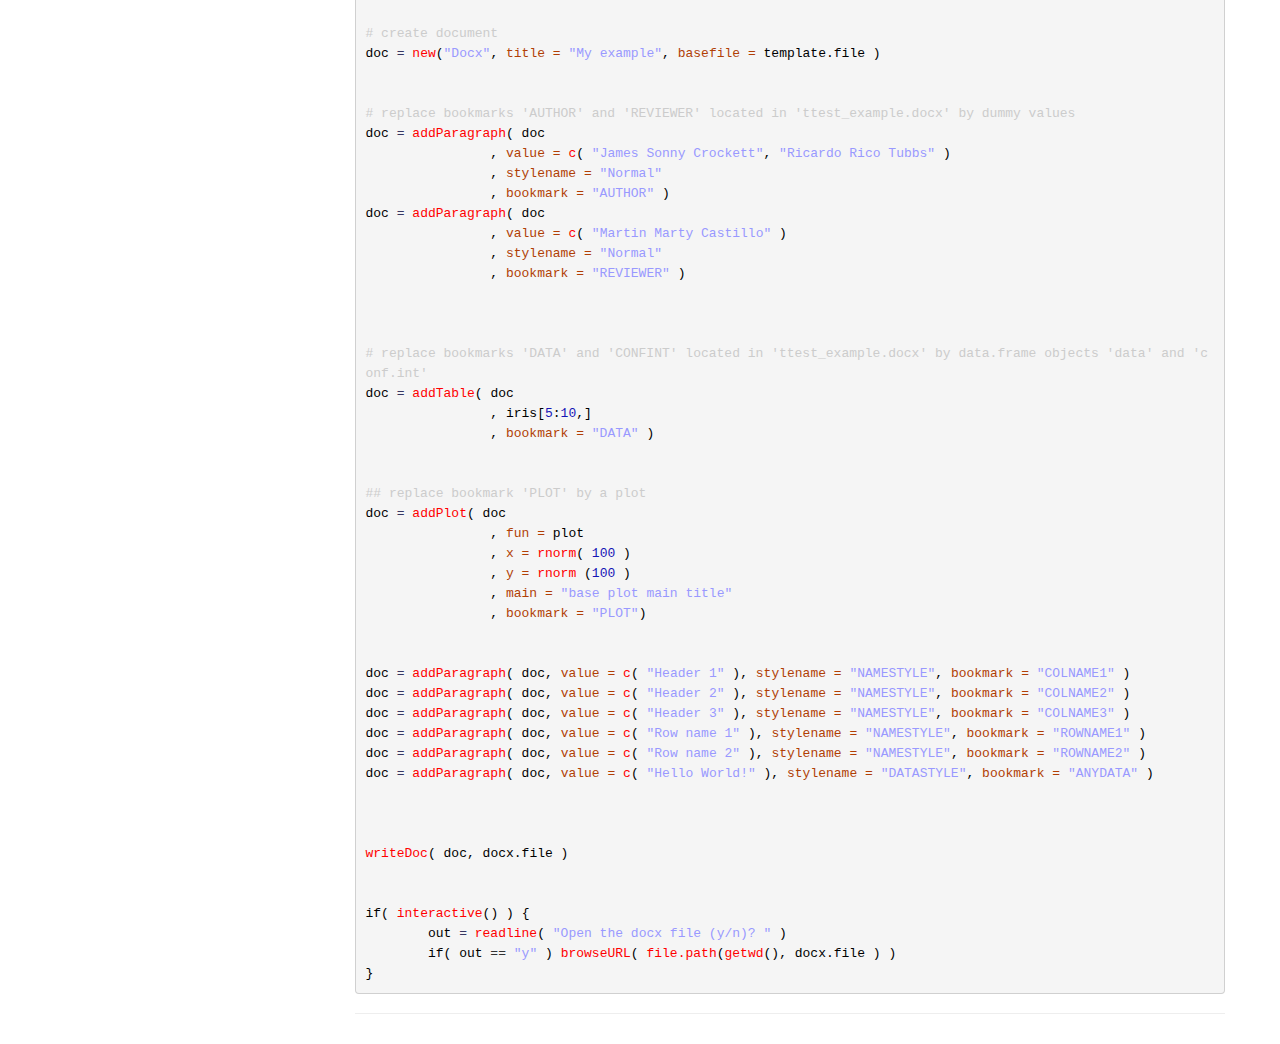
==== commit d2d62feb: "addImage doc" ====
--- a/details.html
+++ b/details.html
@@ -596,9 +596,9 @@
 				<div class="page-header">
 					<h1>Replace Word bookmarks by tables, paragraphs and plots</h1>
 					<p>MS Work bookmarks can be used to define a named location in your document.</p>
-					<p>Functions <code>addTable</code>, <code>addPlot</code> and <code>addParagraph</code> can send respective outputs into theses bookmarks.</p>
+					<p>Functions <code>addTable</code>, <code>addPlot</code>, <code>addParagraph</code> and <code>addImage</code> can send respective outputs into theses bookmarks.</p>
 					<p>Theses functions have an optional argument <code>bookmark</code>, if used, 
-					content (table, plots or paragraphs) will <strong>replace the whole paragraph 
+					content (table, plots, paragraphs or images) will <strong>replace the whole paragraph 
 					containing the bookmark</strong>.</p>
 					<p><button type="button" class="btn btn-warning">Warning</button><br/>
 					A paragraph in the template document can only contain one bookmark. Function <code>addParagraph</code> should be used if you want to replace multiple values in paragraphs. 
